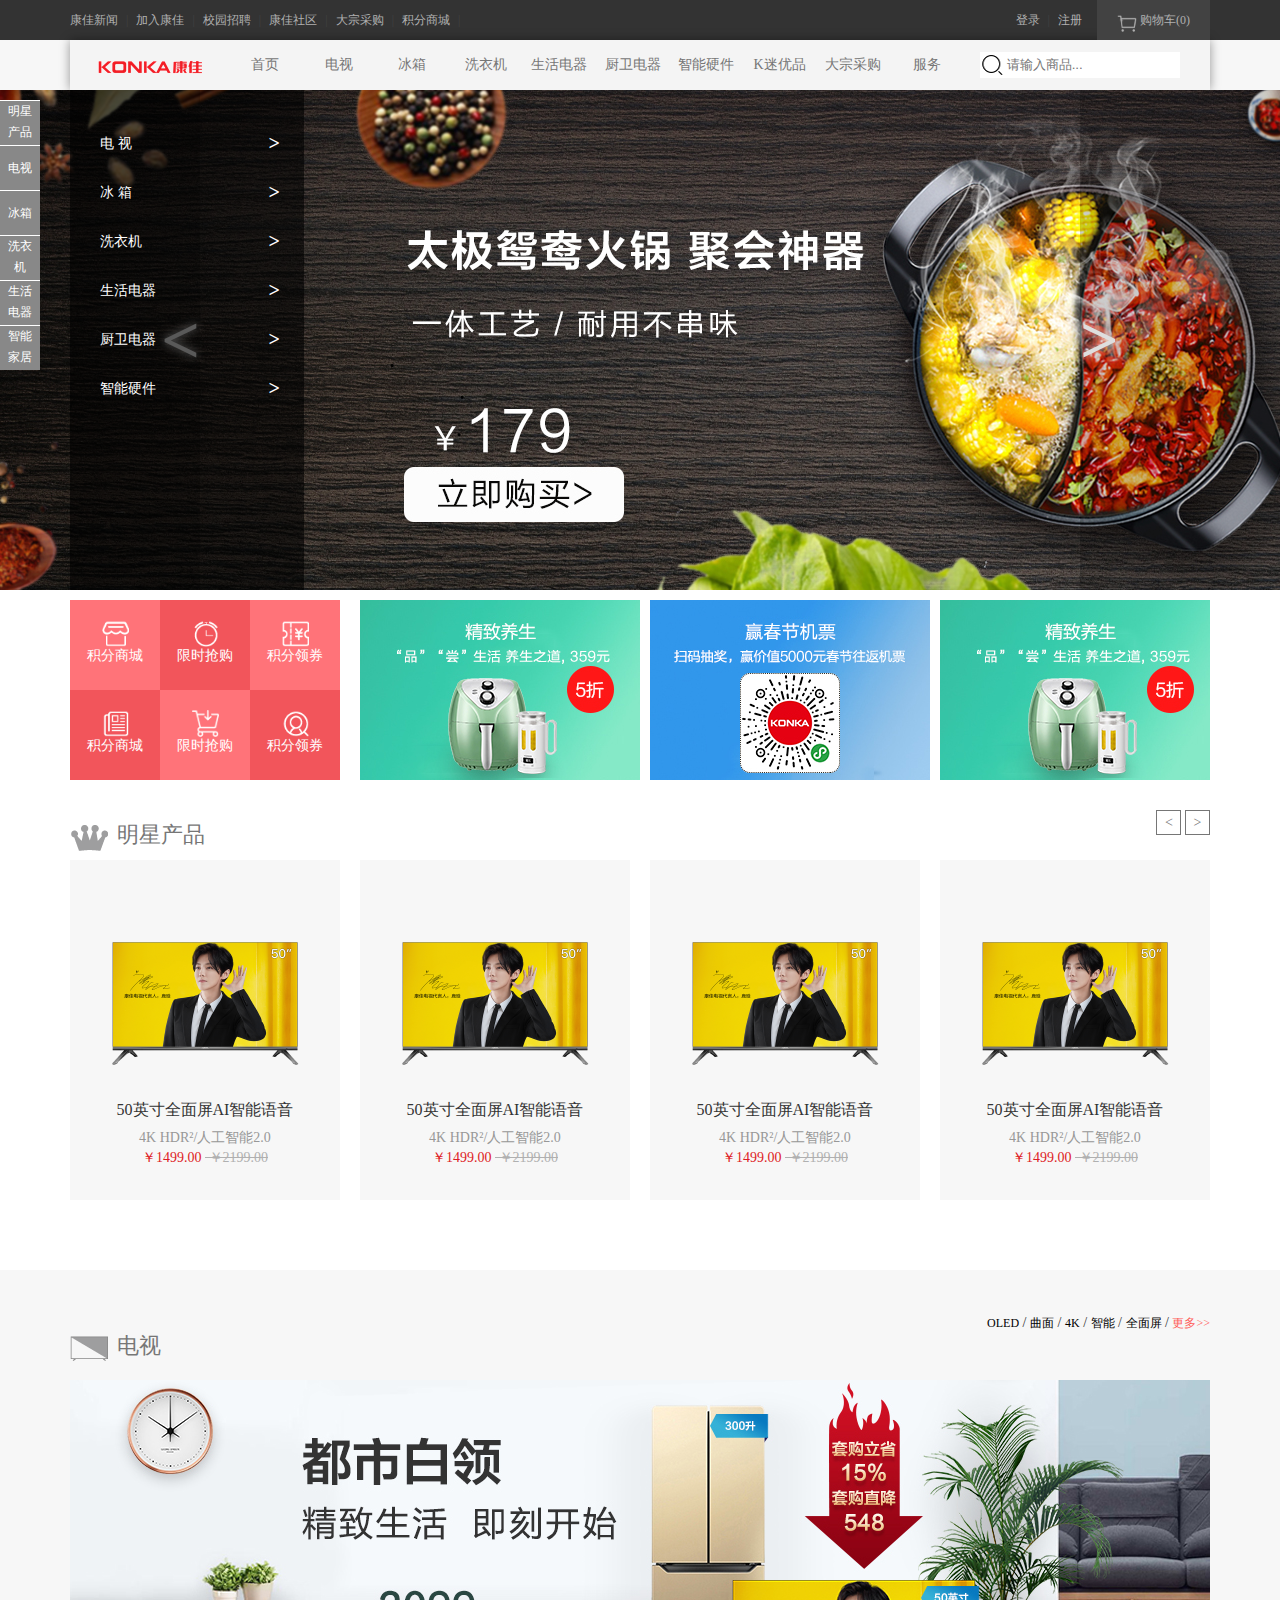
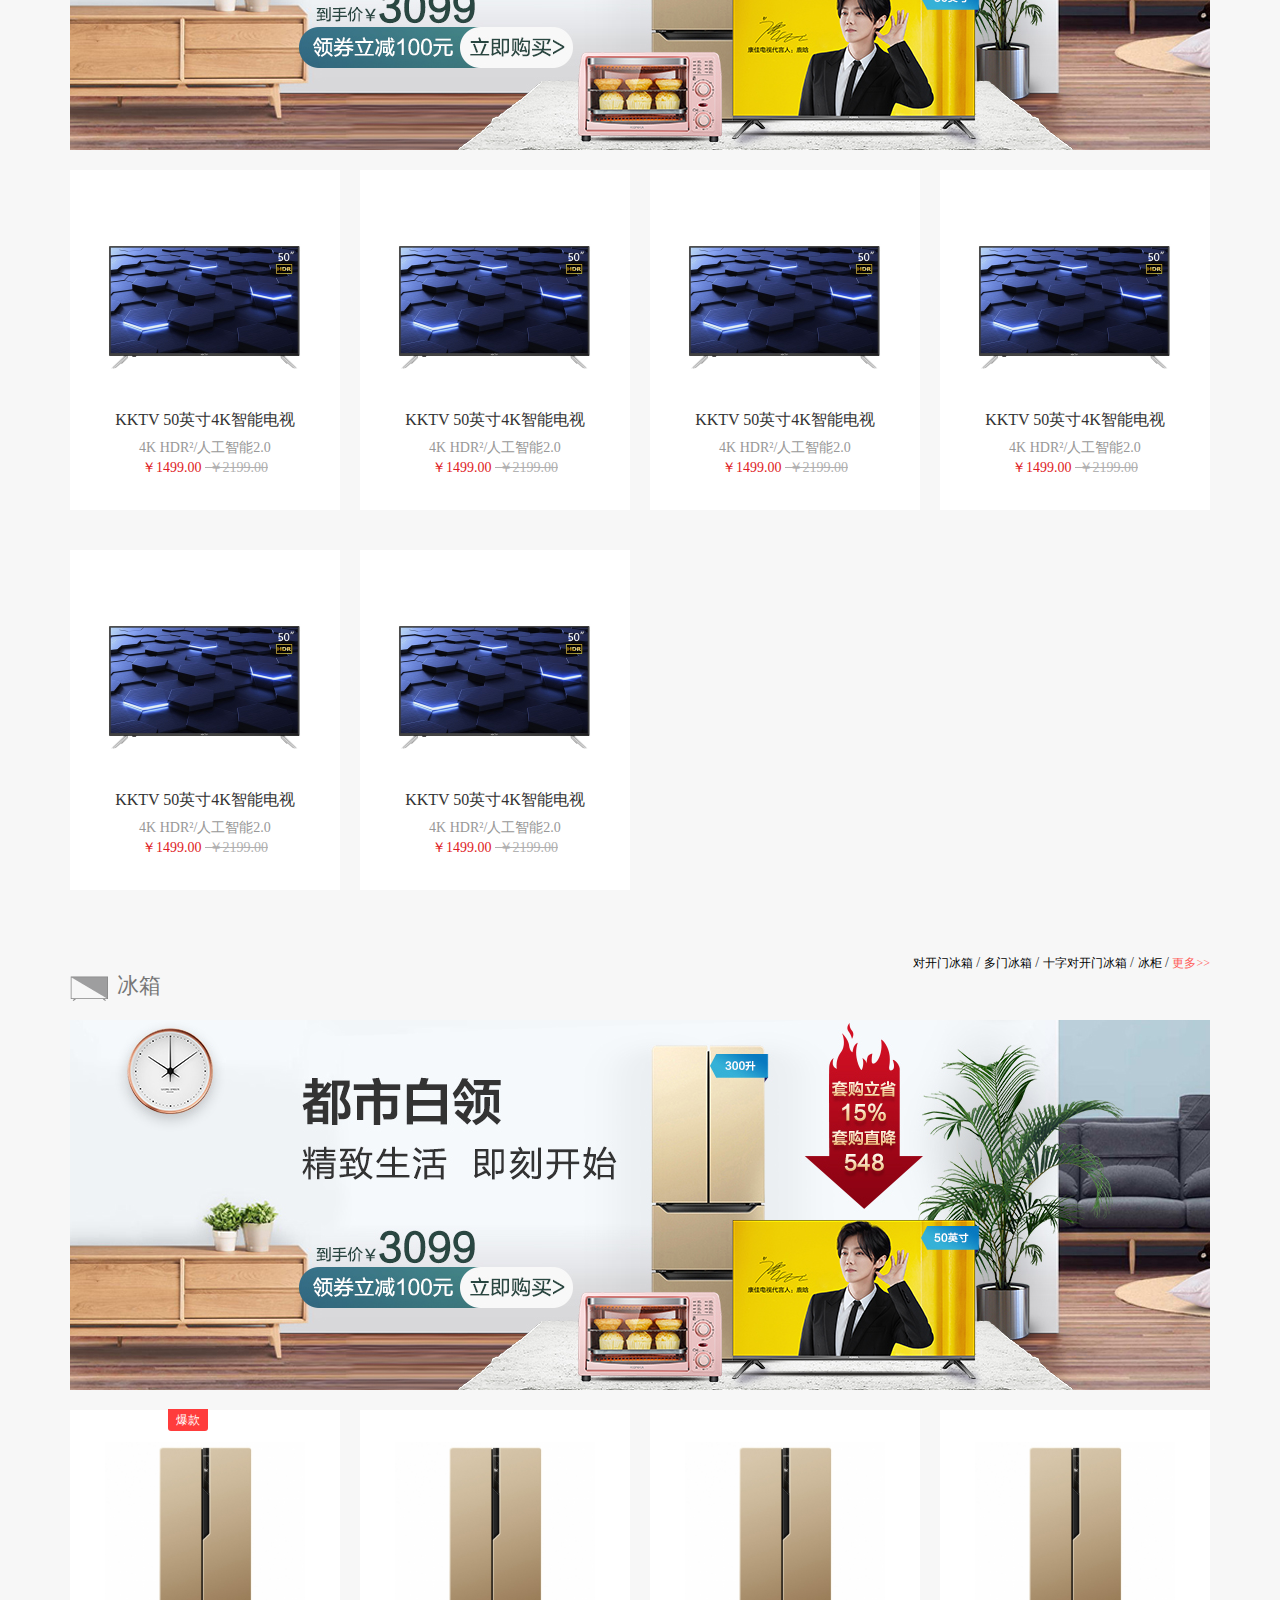
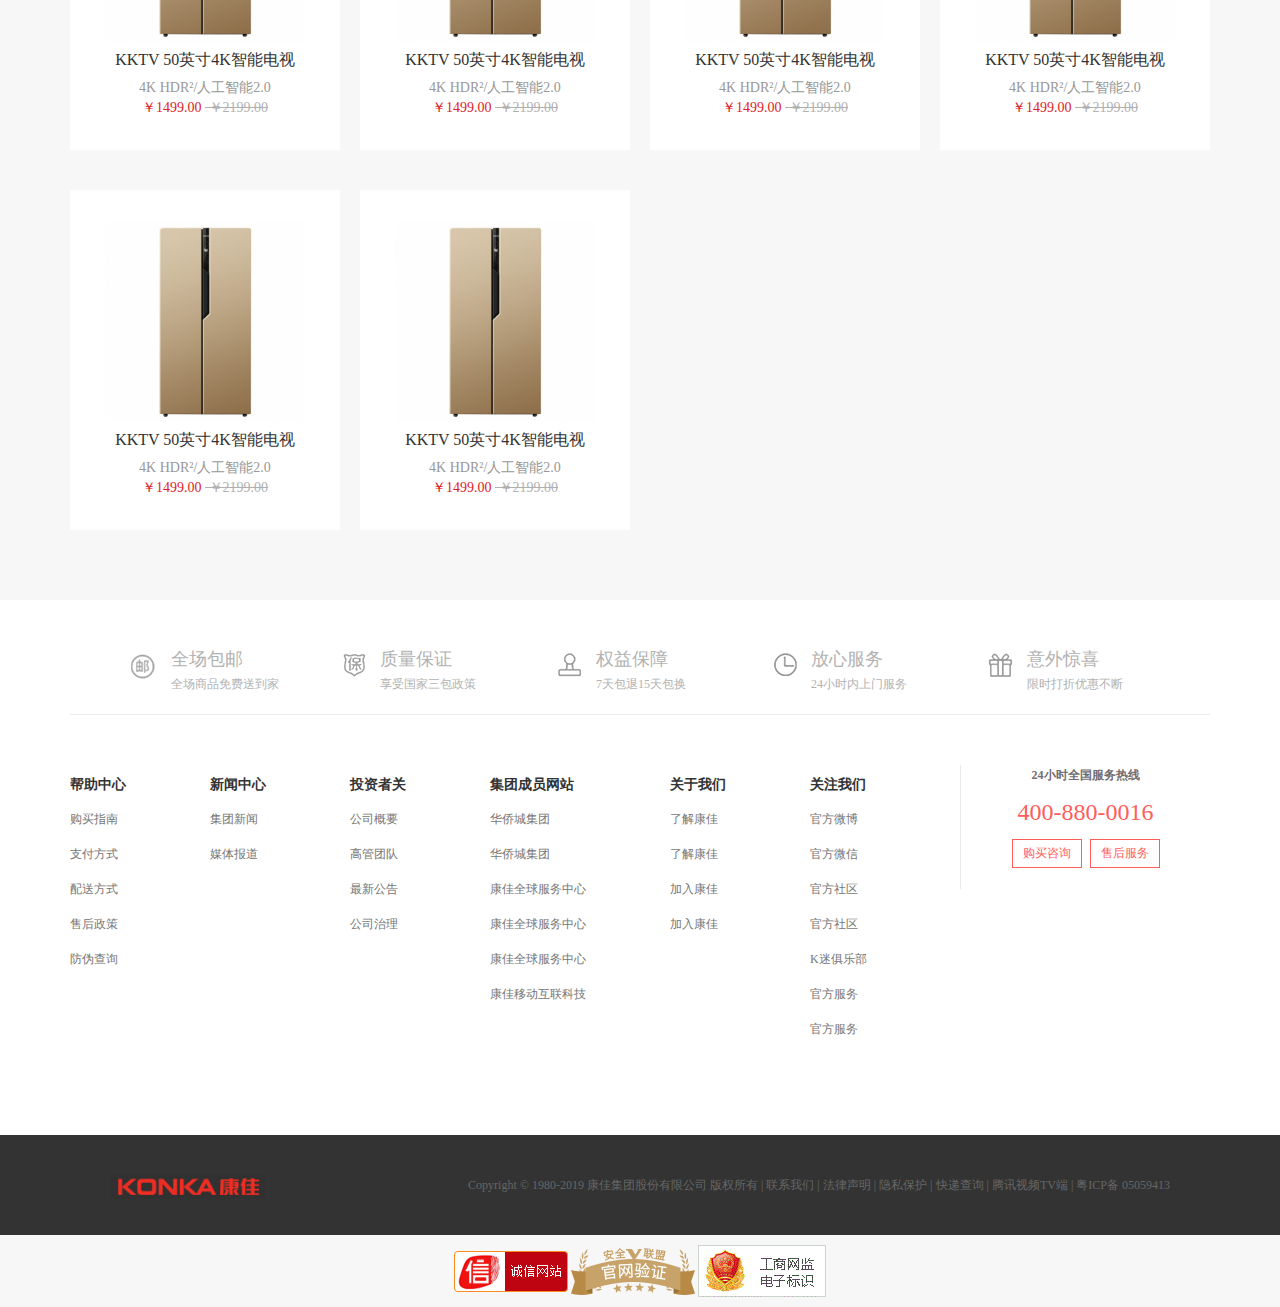
==== index.html @ 0f694bcf "menus.js,swiper样式" ====
<!DOCTYPE html>
<html lang="en">
<head>
    <meta charset="UTF-8">
    <meta name="viewport" content="width=device-width, initial-scale=1.0">
    <meta http-equiv="X-UA-Compatible" content="ie=edge">
    <title>康佳官网</title>
    <link rel="stylesheet" href="css/public.css">
    <link rel="stylesheet" href="css/style.css">
    <link rel="stylesheet" href="css/index.css">


</head>
<body>
<!-- 顶部 -->
<section id="top">
    <div class="margin">
        <div class="top-nav">
            <a href="">康佳新闻</a>
            <span>|</span>
            <a href="">加入康佳</a>
            <span>|</span>
            <a href="">校园招聘</a>
            <span>|</span>
            <a href="">康佳社区</a>
            <span>|</span>
            <a href="">大宗采购</a>
            <span>|</span>
            <a href="">积分商城</a>
            <span>|</span>
        </div>
        <div class="top-cart">
            <a href="">
                <img src="images/top-header-cart.png" alt="">
                购物车(<span class="cart-num">0</span>)
                <b></b>
            </a>                    
            </div>
        <div class="top-login">
            <a href="">登录</a>
            <span>|</span>
            <a href="">注册</a>
        </div>
    </div>
</section>
<!-- 页头 -->
<header>
    <div class="margin">
        <div class="header-logo">
            <a href="">
                <img src="images/logo.png" alt="">
            </a>
        </div>
        <div class="header-nav">
            <a href="">首页</a>   
            <a href="">电视</a>   
            <a href="">冰箱</a>   
            <a href="">洗衣机</a>   
            <a href="">生活电器</a>   
            <a href="">厨卫电器</a>   
            <a href="">智能硬件</a>   
            <a href="">K迷优品</a>   
            <a href="">大宗采购</a>   
            <a href="">服务</a> 
        </div>
        <div class="header-search">
            <input type="text" placeholder="请输入商品..." id="search">              
        </div>
    </div>       
</header>

<section id="banner">
    <!-- 轮播图 -->
    <div class="swiper">
        <div class="imgBox">
            <a href=""><img src="images/banner2.jpg" alt=""></a>
            <a href=""><img src="images/banner3.jpg" alt=""></a>
            <a href=""><img src="images/banner4.jpg" alt=""></a>
            <a href=""><img src="images/banner5.jpg" alt=""></a>
            <a href=""><img src="images/banner1.jpg" alt=""></a>
        </div>
        <div class="btns clear">
            <i class="left">&lt;</i>
            <i class="right">&gt;</i>
        </div>
    </div>

    <!-- 二级菜单 -->
    <div class="margin">
        <div class="menus">
            <ul class="ul1">
                <li class="li1">
                    <a href="" class="menus-a">电 视<i>&gt;</i></a>
                    <ul class="sub-menu">
                        <li>
                            <a href="">
                                <img src="images/sub-nemus-tv1.png">
                                <span>全面屏电视</span>
                            </a>
                        </li>
                        <li>
                            <a href="">
                                <img src="images/sub-nemus-tv1.png">
                                <span>全面屏电视</span>
                            </a>
                        </li>
                        <li>
                            <a href="">
                                <img src="images/sub-nemus-tv1.png">
                                <span>全面屏电视</span>
                            </a>
                        </li>
                        <li>
                            <a href="">
                                <img src="images/sub-nemus-tv1.png">
                                <span>全面屏电视</span>
                            </a>
                        </li>
                        <li>
                            <a href="">
                                <img src="images/sub-nemus-tv1.png">
                                <span>全面屏电视</span>
                            </a>
                        </li>
                    </ul>
                </li>
                <li class="li1">
                    <a href="" class="menus-a">冰 箱<i>&gt;</i></a>
                    <ul class="sub-menu">
                        <li>
                            <a href="">
                                <img src="images/sub-nemus-icebox1.png">
                                <span>冰箱</span>
                            </a>
                        </li>
                        <li>
                            <a href="">
                                <img src="images/sub-nemus-icebox1.png">
                                <span>直冷冰箱</span>
                            </a>
                        </li>
                        <li>
                            <a href="">
                                <img src="images/sub-nemus-icebox1.png">
                                <span>双开门冰箱</span>
                            </a>
                        </li>
                        <li>
                            <a href="">
                                <img src="images/sub-nemus-icebox1.png">
                                <span>直冷冰箱</span>
                            </a>
                        </li>
                        <li>
                            <a href="">
                                <img src="images/sub-nemus-icebox1.png">
                                <span>直冷冰箱</span>
                            </a>
                        </li>
                        <li>
                            <a href="">
                                <img src="images/sub-nemus-icebox1.png">
                                <span>双开门冰箱</span>
                            </a>
                        </li>
                        <li>
                            <a href="">
                                <img src="images/sub-nemus-icebox1.png">
                                <span>直冷冰箱</span>
                            </a>
                        </li>
                        <li>
                            <a href="">
                                <img src="images/sub-nemus-icebox1.png">
                                <span>双开门冰箱</span>
                            </a>
                        </li>
                        <li>
                            <a href="">
                                <img src="images/sub-nemus-icebox1.png">
                                <span>全面屏电视</span>
                            </a>
                        </li>
                    </ul>
                </li>
                <li class="li1">
                    <a href="" class="menus-a">洗衣机<i>&gt;</i></a>
                    <ul class="sub-menu">
                        <li>
                            <a href="">
                                <img src="images/sub-nemus-clear1.png">
                                <span>洗衣机</span>
                            </a>
                        </li>
                        <li>
                            <a href="">
                                <img src="images/sub-nemus-clear1.png">
                                <span>滚筒洗衣机</span>
                            </a>
                        </li>
                        <li>
                            <a href="">
                                <img src="images/sub-nemus-clear1.png">
                                <span>微型洗衣机</span>
                            </a>
                        </li>
                        <li>
                            <a href="">
                                <img src="images/sub-nemus-clear1.png">
                                <span>全面屏电视</span>
                            </a>
                        </li>
                        <li>
                            <a href="">
                                <img src="images/sub-nemus-clear1.png">
                                <span>全面屏电视</span>
                            </a>
                        </li>
                    </ul>
                </li>
                <li class="li1">
                    <a href="" class="menus-a">生活电器<i>&gt;</i></a>
                    <ul class="sub-menu">
                        <li>
                            <a href="">
                                <img src="images/sub-nemus-clear1.png">
                                <span>全面屏电视</span>
                            </a>
                        </li>
                        <li>
                            <a href="">
                                <img src="images/sub-nemus-icebox1.png">
                                <span>全面屏电视</span>
                            </a>
                        </li>
                        <li>
                            <a href="">
                                <img src="images/sub-nemus-tv1.png">
                                <span>全面屏电视</span>
                            </a>
                        </li>
                        <li>
                            <a href="">
                                <img src="images/sub-nemus-tv1.png">
                                <span>全面屏电视</span>
                            </a>
                        </li>
                        <li>
                            <a href="">
                                <img src="images/sub-nemus-tv1.png">
                                <span>全面屏电视</span>
                            </a>
                        </li>
                    </ul>
                </li>
                <li class="li1">
                    <a href="" class="menus-a">厨卫电器<i>&gt;</i></a>
                    <ul class="sub-menu">
                        <li>
                            <a href="">
                                <img src="images/sub-nemus-tv1.png">
                                <span>全面屏电视</span>
                            </a>
                        </li>
                        <li>
                            <a href="">
                                <img src="images/sub-nemus-tv1.png">
                                <span>全面屏电视</span>
                            </a>
                        </li>
                        <li>
                            <a href="">
                                <img src="images/sub-nemus-tv1.png">
                                <span>全面屏电视</span>
                            </a>
                        </li>
                        <li>
                            <a href="">
                                <img src="images/sub-nemus-tv1.png">
                                <span>全面屏电视</span>
                            </a>
                        </li>
                        <li>
                            <a href="">
                                <img src="images/sub-nemus-tv1.png">
                                <span>全面屏电视</span>
                            </a>
                        </li>
                    </ul>
                </li>
                <li class="li1">
                    <a href="" class="menus-a">智能硬件<i>&gt;</i></a>
                    <ul class="sub-menu">
                        <li>
                            <a href="">
                                <img src="images/sub-nemus-tv1.png">
                                <span>全面屏电视</span>
                            </a>
                        </li>
                        <li>
                            <a href="">
                                <img src="images/sub-nemus-tv1.png">
                                <span>全面屏电视</span>
                            </a>
                        </li>
                        <li>
                            <a href="">
                                <img src="images/sub-nemus-tv1.png">
                                <span>全面屏电视</span>
                            </a>
                        </li>
                        <li>
                            <a href="">
                                <img src="images/sub-nemus-tv1.png">
                                <span>全面屏电视</span>
                            </a>
                        </li>
                        <li>
                            <a href="">
                                <img src="images/sub-nemus-tv1.png">
                                <span>全面屏电视</span>
                            </a>
                        </li>
                    </ul>
                </li>                             
            </ul>
        </div>
    </div>
</section>

<!-- 活动和明星产品 -->
<section id="activity">
    <div class="margin">
        <ul class="huodong clear">
            <li class="box">
                <a href="" class="te"><img src="images/huodong1.png"><span>积分商城</span></a>
                <a href=""><img src="images/huodong2.png"><span>限时抢购</span></a>
                <a href="" class="te"><img src="images/huodong3.png"><span>积分领券</span></a>
                <a href=""><img src="images/huodong4.png"><span>积分商城</span></a>
                <a href="" class="te"><img src="images/huodong5.png"><span>限时抢购</span></a>
                <a href=""><img src="images/huodong6.png"><span>积分领券</span></a>
            </li>
            <li><a href="" target="_blank"><img src="images/jingzhiyangshegn.jpg"></a></li>
            <li><a href="" target="_blank"><img src="images/chunjiejipiao.jpg"></a></li>
            <li><a href="" target="_blank"><img src="images/jingzhiyangshegn.jpg"></a></li>
        </ul>
        <div class="star-product floor">
            <h3>
                <img src="images/icon-star1.png">
                <a href="">明星产品</a> 
                <span><b href="">&lt;</b> <b href="">&gt;</b></span>
            </h3>
            <ul class="clear">
                <li>
                    <a href="">
                        <img src="images/star-1.png" alt="">
                        <h4>50英寸全面屏AI智能语音</h4>
                        <h5>4K HDR²/人工智能2.0</h5>
                        <p>￥1499.00&nbsp;<span>&nbsp;￥2199.00</span></p>
                    </a>
                </li>
                <li>
                    <a href="">
                        <img src="images/star-1.png" alt="">
                        <h4>50英寸全面屏AI智能语音</h4>
                        <h5>4K HDR²/人工智能2.0</h5>
                        <p>￥1499.00&nbsp;<span>&nbsp;￥2199.00</span></p>
                    </a>
                </li>
                <li>
                    <a href="">
                        <img src="images/star-1.png" alt="">
                        <h4>50英寸全面屏AI智能语音</h4>
                        <h5>4K HDR²/人工智能2.0</h5>
                        <p>￥1499.00&nbsp;<span>&nbsp;￥2199.00</span></p>
                    </a>
                </li>
                <li>
                    <a href="">
                        <img src="images/star-1.png" alt="">
                        <h4>50英寸全面屏AI智能语音</h4>
                        <h5>4K HDR²/人工智能2.0</h5>
                        <p>￥1499.00&nbsp;<span>&nbsp;￥2199.00</span></p>
                    </a>
                </li>
            </ul>
        </div>
    </div>
</section>

<!-- 产品展示页 -->
<main>
    <div class="margin">
            <!-- 商品-电视 -->
        <div class="product-tv floor">
            <h3>
                <img src="images/icon-tv2.png">
                <a href="" target="_blank">电视</a> 
                <span>
                    <a href="" target="_blank">OLED</a>
                    <i>/</i>
                    <a href="" target="_blank">曲面</a>
                    <i>/</i>
                    <a href="" target="_blank">4K</a>
                    <i>/</i>
                    <a href="" target="_blank">智能</a>
                    <i>/</i>
                    <a href="" target="_blank">全面屏</a>
                    <i>/</i>
                    <a class="last" href="" target="_blank">更多&gt;&gt;</a>
                </span>
            </h3>
            <a href="" target="_blank">
                <img src="images/smallBanner1.jpg">
            </a>
            <ul class="clear">
                <li>
                    <a href="">
                        <img src="images/tv-picture1.jpg" title="KKTV 50英寸4K智能电视">
                        <h4>KKTV 50英寸4K智能电视</h4>
                        <h5>4K HDR²/人工智能2.0</h5>
                        <p>￥1499.00&nbsp;<span>&nbsp;￥2199.00</span></p>
                    </a>
                </li>
                <li>
                    <a href="">
                        <img src="images/tv-picture1.jpg" title="KKTV 50英寸4K智能电视">
                        <h4>KKTV 50英寸4K智能电视</h4>
                        <h5>4K HDR²/人工智能2.0</h5>
                        <p>￥1499.00&nbsp;<span>&nbsp;￥2199.00</span></p>
                    </a>
                </li>
                <li>
                    <a href="">
                        <img src="images/tv-picture1.jpg" title="KKTV 50英寸4K智能电视">
                        <h4>KKTV 50英寸4K智能电视</h4>
                        <h5>4K HDR²/人工智能2.0</h5>
                        <p>￥1499.00&nbsp;<span>&nbsp;￥2199.00</span></p>
                    </a>
                </li>
                <li>
                    <a href="">
                        <img src="images/tv-picture1.jpg" title="KKTV 50英寸4K智能电视">
                        <h4>KKTV 50英寸4K智能电视</h4>
                        <h5>4K HDR²/人工智能2.0</h5>
                        <p>￥1499.00&nbsp;<span>&nbsp;￥2199.00</span></p>
                    </a>
                </li>
                <li>
                    <a href="">
                        <img src="images/tv-picture1.jpg" title="KKTV 50英寸4K智能电视">
                        <h4>KKTV 50英寸4K智能电视</h4>
                        <h5>4K HDR²/人工智能2.0</h5>
                        <p>￥1499.00&nbsp;<span>&nbsp;￥2199.00</span></p>
                    </a>
                </li>
                <li>
                    <a href="">
                        <img src="images/tv-picture1.jpg" title="KKTV 50英寸4K智能电视">
                        <h4>KKTV 50英寸4K智能电视</h4>
                        <h5>4K HDR²/人工智能2.0</h5>
                        <p>￥1499.00&nbsp;<span>&nbsp;￥2199.00</span></p>
                    </a>
                </li>
            </ul>
        </div>

        <div class="product-icebox floor">
            <h3>
                <img src="images/icon-tv2.png">
                <a href="" target="_blank">冰箱</a> 
                <span>
                    <a href="" target="_blank">对开门冰箱</a>
                    <i>/</i>
                    <a href="" target="_blank">多门冰箱</a>
                    <i>/</i>
                    <a href="" target="_blank">十字对开门冰箱</a>
                    <i>/</i>
                    <a href="" target="_blank">冰柜</a>
                    <i>/</i>
                    <a class="last" href="" target="_blank">更多&gt;&gt;</a>
                </span>
            </h3>
            <a href="" target="_blank">
                <img src="images/smallBanner1.jpg">
            </a>
            <ul class="clear">
                <li>
                    <b class="red">爆款</b>
                    <a href="">
                        <img src="images/bingxiang-picture1.jpg" title="KKTV 50英寸4K智能电视">
                        <h4>KKTV 50英寸4K智能电视</h4>
                        <h5>4K HDR²/人工智能2.0</h5>
                        <p>￥1499.00&nbsp;<span>&nbsp;￥2199.00</span></p>
                    </a>
                </li>
                <li>
                    <a href="">
                        <img src="images/bingxiang-picture1.jpg" title="KKTV 50英寸4K智能电视">
                        <h4>KKTV 50英寸4K智能电视</h4>
                        <h5>4K HDR²/人工智能2.0</h5>
                        <p>￥1499.00&nbsp;<span>&nbsp;￥2199.00</span></p>
                    </a>
                </li>
                <li>
                    <a href="">
                        <img src="images/bingxiang-picture1.jpg" title="KKTV 50英寸4K智能电视">
                        <h4>KKTV 50英寸4K智能电视</h4>
                        <h5>4K HDR²/人工智能2.0</h5>
                        <p>￥1499.00&nbsp;<span>&nbsp;￥2199.00</span></p>
                    </a>
                </li>
                <li>
                    <a href="">
                        <img src="images/bingxiang-picture1.jpg" title="KKTV 50英寸4K智能电视">
                        <h4>KKTV 50英寸4K智能电视</h4>
                        <h5>4K HDR²/人工智能2.0</h5>
                        <p>￥1499.00&nbsp;<span>&nbsp;￥2199.00</span></p>
                    </a>
                </li>
                <li>
                    <a href="">
                        <img src="images/bingxiang-picture1.jpg" title="KKTV 50英寸4K智能电视">
                        <h4>KKTV 50英寸4K智能电视</h4>
                        <h5>4K HDR²/人工智能2.0</h5>
                        <p>￥1499.00&nbsp;<span>&nbsp;￥2199.00</span></p>
                    </a>
                </li>
                <li>
                    <a href="">
                        <img src="images/bingxiang-picture1.jpg" title="KKTV 50英寸4K智能电视">
                        <h4>KKTV 50英寸4K智能电视</h4>
                        <h5>4K HDR²/人工智能2.0</h5>
                        <p>￥1499.00&nbsp;<span>&nbsp;￥2199.00</span></p>
                    </a>
                </li>
            </ul>
        </div>
    </div>

</main>


<!-- 页面接近底部的指南部分 -->
<section id="guild">
    <div class="margin">
        <div class="guild-t">
            <ul class="clear">
                <li>
                    <img src="images/guild-1.png">
                    <div class="cont">
                        <h4>全场包邮</h4>
                        <p>全场商品免费送到家</p>
                    </div>
                </li>
                <li>
                    <img src="images/guild-2.png">
                    <div class="cont">
                        <h4>质量保证</h4>
                        <p>享受国家三包政策</p>
                    </div>
                </li>
                <li>
                    <img src="images/guild-3.png">
                    <div class="cont">
                        <h4>权益保障</h4>
                        <p>7天包退15天包换</p>
                    </div>
                </li>
                <li>
                    <img src="images/guild-4.png">
                    <div class="cont">
                        <h4>放心服务</h4>
                        <p>24小时内上门服务</p>
                    </div>
                </li>
                <li>
                    <img src="images/guild-5.png">
                    <div class="cont">
                        <h4>意外惊喜</h4>
                        <p>限时打折优惠不断</p>
                    </div>
                </li>
            </ul>
        </div>
        <div class="guild-b clear">
            <div class="guild-b-help l">
                <dl>
                    <dt>帮助中心</dt>
                    <dd><a href="" target="_blank">购买指南</a></dd>
                    <dd><a href="" target="_blank">支付方式</a></dd>
                    <dd><a href="" target="_blank">配送方式</a></dd>
                    <dd><a href="" target="_blank">售后政策</a></dd>
                    <dd><a href="" target="_blank">防伪查询</a></dd>
                </dl>
                <dl>
                    <dt>新闻中心</dt>
                    <dd><a href="" target="_blank">集团新闻</a></dd>
                    <dd><a href="" target="_blank">媒体报道</a></dd>
                </dl>
                <dl>
                    <dt>投资者关</dt>
                    <dd><a href="" target="_blank">公司概要</a></dd>
                    <dd><a href="" target="_blank">高管团队</a></dd>
                    <dd><a href="" target="_blank">最新公告</a></dd>
                    <dd><a href="" target="_blank">公司治理</a></dd>
                </dl>
                <dl>
                    <dt>集团成员网站</dt>
                    <dd><a href="" target="_blank">华侨城集团</a></dd>
                    <dd><a href="" target="_blank">华侨城集团</a></dd>
                    <dd><a href="" target="_blank">康佳全球服务中心</a></dd>
                    <dd><a href="" target="_blank">康佳全球服务中心</a></dd>
                    <dd><a href="" target="_blank">康佳全球服务中心</a></dd>
                    <dd><a href="" target="_blank">康佳移动互联科技</a></dd>
                </dl>
                <dl>
                    <dt>关于我们</dt>
                    <dd><a href="" target="_blank">了解康佳</a></dd>
                    <dd><a href="" target="_blank">了解康佳</a></dd>
                    <dd><a href="" target="_blank">加入康佳</a></dd>
                    <dd><a href="" target="_blank">加入康佳</a></dd>
                </dl>
                <dl>
                    <dt>关注我们</dt>
                    <dd><a href="" target="_blank">官方微博</a></dd>
                    <dd><a href="" target="_blank">官方微信</a></dd>
                    <dd><a href="" target="_blank">官方社区</a></dd>
                    <dd><a href="" target="_blank">官方社区</a></dd>
                    <dd><a href="" target="_blank">K迷俱乐部</a></dd>
                    <dd><a href="" target="_blank">官方服务</a></dd>
                    <dd><a href="" target="_blank">官方服务</a></dd>
                </dl>
            </div>
            <div class="guild-b-tel r">
                <h4>24小时全国服务热线</h4>
                <p>400-880-0016</p>
                <div class="guild-b-server">
                    <a href="" target="_blank" class="zixun">购买咨询</a>
                    <a href="" target="_blank" class="fuwu">售后服务</a>
                </div>
            </div>   

        </div>   
    </div> 
</section>

<!-- 页脚 -->
<footer>
    <div class="margin">
        <div class="footer-logo l">
            <img src="images/konka.png" alt="">
        </div>
        <div class="footer-cont r">
            Copyright © 1980-2019 康佳集团股份有限公司 版权所有 
                <span>|</span>
                <a href="">联系我们</a>
                <span>|</span>
                <a href="">法律声明</a>
                <span>|</span>
                <a href="">隐私保护</a>
                <span>|</span>
                <a href="">快递查询</a>
                <span>|</span>
                <a href="">腾讯视频TV端</a>
                <span>|</span>
                <a href="">粤ICP备 05059413</a>
        </div>
    </div>
</footer>

<!-- 底部 -->
<section id="bottom">
    <img src="images/bottom-cert3.png">
    <img src="images/bottom-cert2.png">
    <img src="images/bottom-cert.gif">
</section>

<section id="sidebar">
    <ul>
        <li><span>明星产品</span> </li>
        <li class="te"><span>电视</span> </li>
        <li class="te"><span>冰箱</span> </li>
        <li><span>洗衣机</span> </li>
        <li><span>生活电器</span> </li>
        <li><span>智能家居</span> </li>
    </ul>
</section>



</body>
<script src="libs/jquery.js"></script>
<script src="js/floors.js"></script>
<script src="js/menus.js"></script>
<script src="js/swiper.js"></script>
</html>
---- css/public.css ----
@charset "utf-8";
/* CSS Document */


body,ol,ul,h1,h2,h3,h4,h5,h6,p,dl,dd,fieldset,legend,input,textarea,select,figure{margin:0;padding:0;} 
body{font:12px  "微软雅黑"; word-wrap:break-word;}
a,u,s,del{color:#333;text-decoration:none}
fieldset ,a img,.bor0 {border:0;}
i,em,b{font-style:normal;font-weight:100;} 
li{list-style:none;}
img{vertical-align:middle;} 
table{border-collapse:collapse;}/* 合并相邻边框 */
.ind2{text-indent:2em;}
h1,h2,h3,h4,h5,h6{font-weight: 100;}


/* 溢出隐藏显示省略号 */
.over{white-space:nowrap;overflow:hidden;text-overflow:ellipsis;}


/* 水平垂直居中 */
.valign{text-align:center;}/* 先水平居中 */
.valign img{vertical-align:middle;}
/*.valign i{vertical-align:middle;height:100%;display:inline-block;} 添加一个i标签做参照，设置垂直居中。行内块元素不会自动换行，并且可以设置宽高。*/
.valign:after{content:"";vertical-align:middle;height:100%;display:inline-block;}/* 将后面的i标签用伪类元素:after代替 */


/* 清除浮动 */
.clear:after{content:"";clear:both;display:block;}/*是在最后一个元素后面增加一个块状元素，属性设置为clear:both，用伪元素:after{content:""}代替最后一个元素，并display:block转换成块状元素*/

/* 解决margin-top向父元素传递 */
.clear:before{content:"";display:table;}

/* 左右浮动 */
.l{float: left;}
.r{float: right;}
---- css/style.css ----
body {
  font-family: Microsoft Yahei;
  font-size: 12px;
}

.margin {
  width: 1140px;
  margin: 0 auto;
}

#top {
  height: 40px;
  background: #333;
}

#top .margin {
  overflow: hidden;
}

#top .margin .top-nav {
  float: left;
}

#top .margin .top-nav a {
  color: #b0b0b0;
  line-height: 40px;
}

#top .margin .top-nav span {
  color: #424242;
  margin: 5px;
}

#top .margin .top-login {
  float: right;
}

#top .margin .top-login a {
  color: #b0b0b0;
  line-height: 40px;
}

#top .margin .top-login span {
  color: #424242;
  margin: 5px;
}

#top .margin .top-cart {
  float: right;
  width: 113px;
  height: 40px;
  background: #424242;
  margin-left: 15px;
  display: flex;
  justify-content: center;
}

#top .margin .top-cart a {
  color: #b0b0b0;
  line-height: 40px;
  cursor: pointer;
  display: inline-block;
  position: relative;
}

#top .margin .top-cart a img {
  width: 20px;
  height: 20px;
  vertical-align: text-top;
}

#top .margin .top-cart a b {
  display: none;
  width: 18px;
  height: 18px;
  border-radius: 50%;
  position: absolute;
  top: 3px;
  right: -10px;
  background: #f00;
  text-align: center;
}

header .margin {
  height: 50px;
  box-shadow: 0 0 10px rgba(0, 0, 0, 0.4);
}

header .margin .header-logo {
  float: left;
  height: 50px;
  margin: 0 24px;
  line-height: 50px;
}

header .margin .header-logo a {
  display: block;
}

header .margin .header-nav {
  float: left;
  font-size: 14px;
  line-height: 50px;
  text-align: center;
}

header .margin .header-nav a {
  display: inline-block;
  width: 70px;
  height: 50px;
  color: #767676;
}

header .margin .header-nav a:hover {
  color: #f71d26;
}

header .margin .header-search {
  float: right;
  height: 50px;
  line-height: 50px;
}

header .margin .header-search #search {
  width: 200px;
  height: 26px;
  text-indent: 2em;
  margin-right: 30px;
  border: 0;
  outline: none;
  background: #fff url(../images/header-search.png) no-repeat 2px;
}

#guild {
  background: #fff;
}

#guild .margin .guild-t {
  height: 114px;
  border-bottom: 1px solid #eaeaea;
  color: #b2b2b2;
  overflow: hidden;
}

#guild .margin .guild-t ul {
  margin: 45px 0 0 58px;
  overflow: hidden;
}

#guild .margin .guild-t ul li {
  float: left;
  width: 215px;
}

#guild .margin .guild-t ul li img {
  display: block;
  float: left;
  margin: 8px 14px 0 0;
}

#guild .margin .guild-t ul li .cont {
  float: left;
}

#guild .margin .guild-t ul li .cont h4 {
  font: 18px/28px "";
}

#guild .margin .guild-t ul li .cont p {
  line-height: 22px;
}

#guild .margin .guild-b {
  height: 420px;
}

#guild .margin .guild-b .guild-b-help {
  overflow: hidden;
}

#guild .margin .guild-b .guild-b-help dl {
  float: left;
  line-height: 35px;
  margin: 52px 84px 0 0;
}

#guild .margin .guild-b .guild-b-help dl dt {
  font-weight: 700;
  font-size: 14px;
  color: #333;
}

#guild .margin .guild-b .guild-b-help dl dd {
  height: 35px;
}

#guild .margin .guild-b .guild-b-help dl dd a {
  color: #767676;
}

#guild .margin .guild-b .guild-b-help dl dd a:hover {
  color: #f71d26;
}

#guild .margin .guild-b .guild-b-tel {
  width: 249px;
  height: 124px;
  border-left: 1px solid #eaeaea;
  margin-top: 50px;
  text-align: center;
}

#guild .margin .guild-b .guild-b-tel h4 {
  font: 700 12px/20px "";
  color: #6f6c71;
}

#guild .margin .guild-b .guild-b-tel p {
  font: 24px/54px "";
  color: #ff5d59;
}

#guild .margin .guild-b .guild-b-tel .guild-b-server a {
  display: inline-block;
  border: 1px solid #ff5d59;
  color: #ff5d59;
  padding: 5px 10px;
}

#guild .margin .guild-b .guild-b-tel .guild-b-server .zixun {
  margin-right: 5px;
}

footer {
  height: 100px;
  background: #333;
  text-align: center;
  line-height: 100px;
  color: #666;
}

footer .margin {
  box-sizing: border-box;
  padding: 0 40px;
}

footer .margin .footer-logo {
  width: 155px;
  height: 100px;
}

footer .margin .footer-cont a {
  color: #666;
}

footer .margin .footer-cont a:hover {
  color: #fff;
}

#bottom {
  text-align: center;
  padding: 10px 0;
}
---- css/index.css ----
@charset "UTF-8";
body {
  background: #f7f7f7;
}

header .margin {
  background: #f4f4f4;
}

header .margin .header-nav a:hover {
  background: #fff;
}

#banner {
  overflow: hidden;
  height: 500px;
  position: relative;
}

#banner .swiper {
  height: 500px;
}

#banner .swiper .imgBox {
  position: relative;
}

#banner .swiper .imgBox a {
  position: absolute;
  top: 0;
  left: -250px;
}

#banner .swiper .btns i {
  position: absolute;
  top: 0;
  bottom: 0;
  margin: auto;
  display: block;
  width: 200px;
  background: rgba(0, 0, 0, 0.2);
  font-size: 68px;
  color: #dedede;
  line-height: 500px;
  font-weight: 700;
  font-family: "黑体";
  text-shadow: 0 0 10px #fff;
}

#banner .swiper .btns .left {
  left: 0;
  text-align: right;
}

#banner .swiper .btns .right {
  right: 0;
}

#banner .menus {
  height: 100%;
  background: rgba(0, 0, 0, 0.6);
  position: absolute;
  top: 0;
  padding-top: 29px;
  z-index: 0;
}

#banner .menus .ul1 .li1 {
  display: flex;
}

#banner .menus .ul1 .li1 .menus-a {
  width: 180px;
  padding: 0 24px 0 30px;
  font-size: 14px;
  color: #fff;
  line-height: 49px;
  overflow: hidden;
}

#banner .menus .ul1 .li1 .menus-a i {
  font-size: 20px;
  float: right;
  font-family: "宋体";
  font-weight: 700;
}

#banner .menus .ul1 .li1 .menus-a:hover {
  background: #f71d26;
}

#banner .menus .ul1 .li1 .sub-menu {
  display: none;
  flex-direction: column;
  flex-wrap: wrap;
  height: 499px;
  position: absolute;
  top: 0;
  left: 234px;
  background: #fff;
  border-bottom: 1px solid #dedede;
}

#banner .menus .ul1 .li1 .sub-menu li {
  width: 225px;
}

#banner .menus .ul1 .li1 .sub-menu li a {
  display: block;
  padding: 18px 20px;
}

#banner .menus .ul1 .li1 .sub-menu li a img {
  width: 40px;
  height: 40px;
}

#banner .menus .ul1 .li1 .sub-menu li a span {
  font-size: 14px;
  color: #333;
  line-height: 40px;
  font-weight: 100;
}

#banner .menus .ul1 .li1 .sub-menu li a span:hover {
  color: #f71d26;
}

#activity {
  background: #fff;
  padding-bottom: 50px;
}

#activity .margin {
  overflow: hidden;
}

#activity .margin .huodong {
  width: 1170px;
  margin: 10px 0 30px;
}

#activity .margin .huodong li {
  float: left;
  width: 270px;
  height: 180px;
  margin-right: 20px;
}

#activity .margin .huodong .box a {
  display: block;
  float: left;
  width: 90px;
  height: 90px;
  text-align: center;
  background: #f2555b;
  color: #fff;
  box-sizing: border-box;
  padding-top: 20px;
}

#activity .margin .huodong .box a img {
  width: 27px;
  height: 27px;
}

#activity .margin .huodong .box a span {
  display: block;
  font-size: 14px;
}

#activity .margin .huodong .box a:hover {
  background: red;
}

#activity .margin .huodong .box .te {
  background: #ff7379;
}

#activity .margin .star-product h3 img {
  width: 38px;
  height: 30px;
  vertical-align: middle;
  margin-right: 5px;
}

#activity .margin .star-product h3 a {
  font-size: 22px;
  color: #767676;
  line-height: 50px;
}

#activity .margin .star-product h3 a:hover {
  color: #000;
}

#activity .margin .star-product h3 span {
  float: right;
  text-align: center;
}

#activity .margin .star-product h3 span b {
  width: 23px;
  height: 23px;
  display: inline-block;
  font-size: 14px;
  color: #767676;
  line-height: 23px;
  font-family: "宋体";
  border: 1px solid #767676;
}

#activity .margin .star-product ul {
  width: 1170px;
}

#activity .margin .star-product ul li {
  float: left;
  width: 270px;
  height: 340px;
  background: #f7f7f7;
  box-sizing: border-box;
  margin: 0 20px 20px 0;
  padding: 32px 10px 10px 10px;
  text-align: center;
}

#activity .margin .star-product ul li a {
  display: inline-block;
  font-size: 14px;
}

#activity .margin .star-product ul li a img {
  width: 200px;
  height: 200px;
}

#activity .margin .star-product ul li a h4 {
  font: 16px/35px "";
  width: 230px;
  white-space: nowrap;
  overflow: hidden;
  text-overflow: ellipsis;
  margin: 0 auto;
}

#activity .margin .star-product ul li a h5 {
  font: 14px/22px "";
  width: 230px;
  height: 22px;
  color: #989898;
  overflow: hidden;
  margin: 0 auto;
}

#activity .margin .star-product ul li a p {
  color: #de1c24;
}

#activity .margin .star-product ul li a p span {
  color: #b0b0b0;
  text-decoration: line-through;
}

main {
  padding-bottom: 50px;
}

main .product-tv {
  padding-top: 42px;
}

main .product-tv h3 img {
  width: 38px;
  height: 30px;
  vertical-align: middle;
  margin-right: 5px;
}

main .product-tv h3 a {
  font-size: 22px;
  color: #767676;
  line-height: 68px;
}

main .product-tv h3 a:hover {
  color: #000;
}

main .product-tv h3 span {
  float: right;
  text-align: center;
}

main .product-tv h3 span a {
  font-size: 12px;
  color: #000;
  line-height: 23px;
}

main .product-tv h3 span a:hover {
  color: #ff5b57;
}

main .product-tv h3 span .last {
  color: #ff5b57;
}

main .product-tv h3 span i {
  color: #333;
}

main .product-tv ul {
  width: 1170px;
}

main .product-tv ul li {
  float: left;
  width: 270px;
  height: 340px;
  background: #fff;
  box-sizing: border-box;
  margin: 0 20px 20px 0;
  padding: 32px 10px 10px 10px;
  text-align: center;
  margin-top: 20px;
  position: relative;
}

main .product-tv ul li a {
  display: inline-block;
  font-size: 14px;
}

main .product-tv ul li a img {
  width: 200px;
  height: 200px;
}

main .product-tv ul li a h4 {
  font: 16px/35px "";
  width: 230px;
  white-space: nowrap;
  overflow: hidden;
  text-overflow: ellipsis;
  margin: 0 auto;
}

main .product-tv ul li a h5 {
  font: 14px/22px "";
  width: 230px;
  height: 22px;
  color: #989898;
  overflow: hidden;
  margin: 0 auto;
}

main .product-tv ul li a p {
  color: #de1c24;
}

main .product-tv ul li a p span {
  color: #b0b0b0;
  text-decoration: line-through;
}

main .product-tv ul .red {
  position: absolute;
  top: -1px;
  left: 98px;
  height: 22px;
  background: #ff3c3c;
  border-radius: 0 0 3px 3px;
  padding: 0 8px;
  line-height: 22px;
  color: #fff;
}

main .product-icebox {
  padding-top: 42px;
}

main .product-icebox h3 img {
  width: 38px;
  height: 30px;
  vertical-align: middle;
  margin-right: 5px;
}

main .product-icebox h3 a {
  font-size: 22px;
  color: #767676;
  line-height: 68px;
}

main .product-icebox h3 a:hover {
  color: #000;
}

main .product-icebox h3 span {
  float: right;
  text-align: center;
}

main .product-icebox h3 span a {
  font-size: 12px;
  color: #000;
  line-height: 23px;
}

main .product-icebox h3 span a:hover {
  color: #ff5b57;
}

main .product-icebox h3 span .last {
  color: #ff5b57;
}

main .product-icebox h3 span i {
  color: #333;
}

main .product-icebox ul {
  width: 1170px;
}

main .product-icebox ul li {
  float: left;
  width: 270px;
  height: 340px;
  background: #fff;
  box-sizing: border-box;
  margin: 0 20px 20px 0;
  padding: 32px 10px 10px 10px;
  text-align: center;
  margin-top: 20px;
  position: relative;
}

main .product-icebox ul li a {
  display: inline-block;
  font-size: 14px;
}

main .product-icebox ul li a img {
  width: 200px;
  height: 200px;
}

main .product-icebox ul li a h4 {
  font: 16px/35px "";
  width: 230px;
  white-space: nowrap;
  overflow: hidden;
  text-overflow: ellipsis;
  margin: 0 auto;
}

main .product-icebox ul li a h5 {
  font: 14px/22px "";
  width: 230px;
  height: 22px;
  color: #989898;
  overflow: hidden;
  margin: 0 auto;
}

main .product-icebox ul li a p {
  color: #de1c24;
}

main .product-icebox ul li a p span {
  color: #b0b0b0;
  text-decoration: line-through;
}

main .product-icebox ul .red {
  position: absolute;
  top: -1px;
  left: 98px;
  height: 22px;
  background: #ff3c3c;
  border-radius: 0 0 3px 3px;
  padding: 0 8px;
  line-height: 22px;
  color: #fff;
}

#sidebar {
  position: fixed;
  top: 100px;
  left: 0;
}

#sidebar ul li {
  width: 40px;
  height: 45px;
  background: #888;
  text-align: center;
  border-top: 1px solid #fff;
  color: #fff;
  box-sizing: border-box;
  vertical-align: middle;
  cursor: pointer;
}

#sidebar ul li span {
  display: inline-block;
  width: 24px;
  line-height: 21px;
}

#sidebar .te {
  line-height: 45px;
}
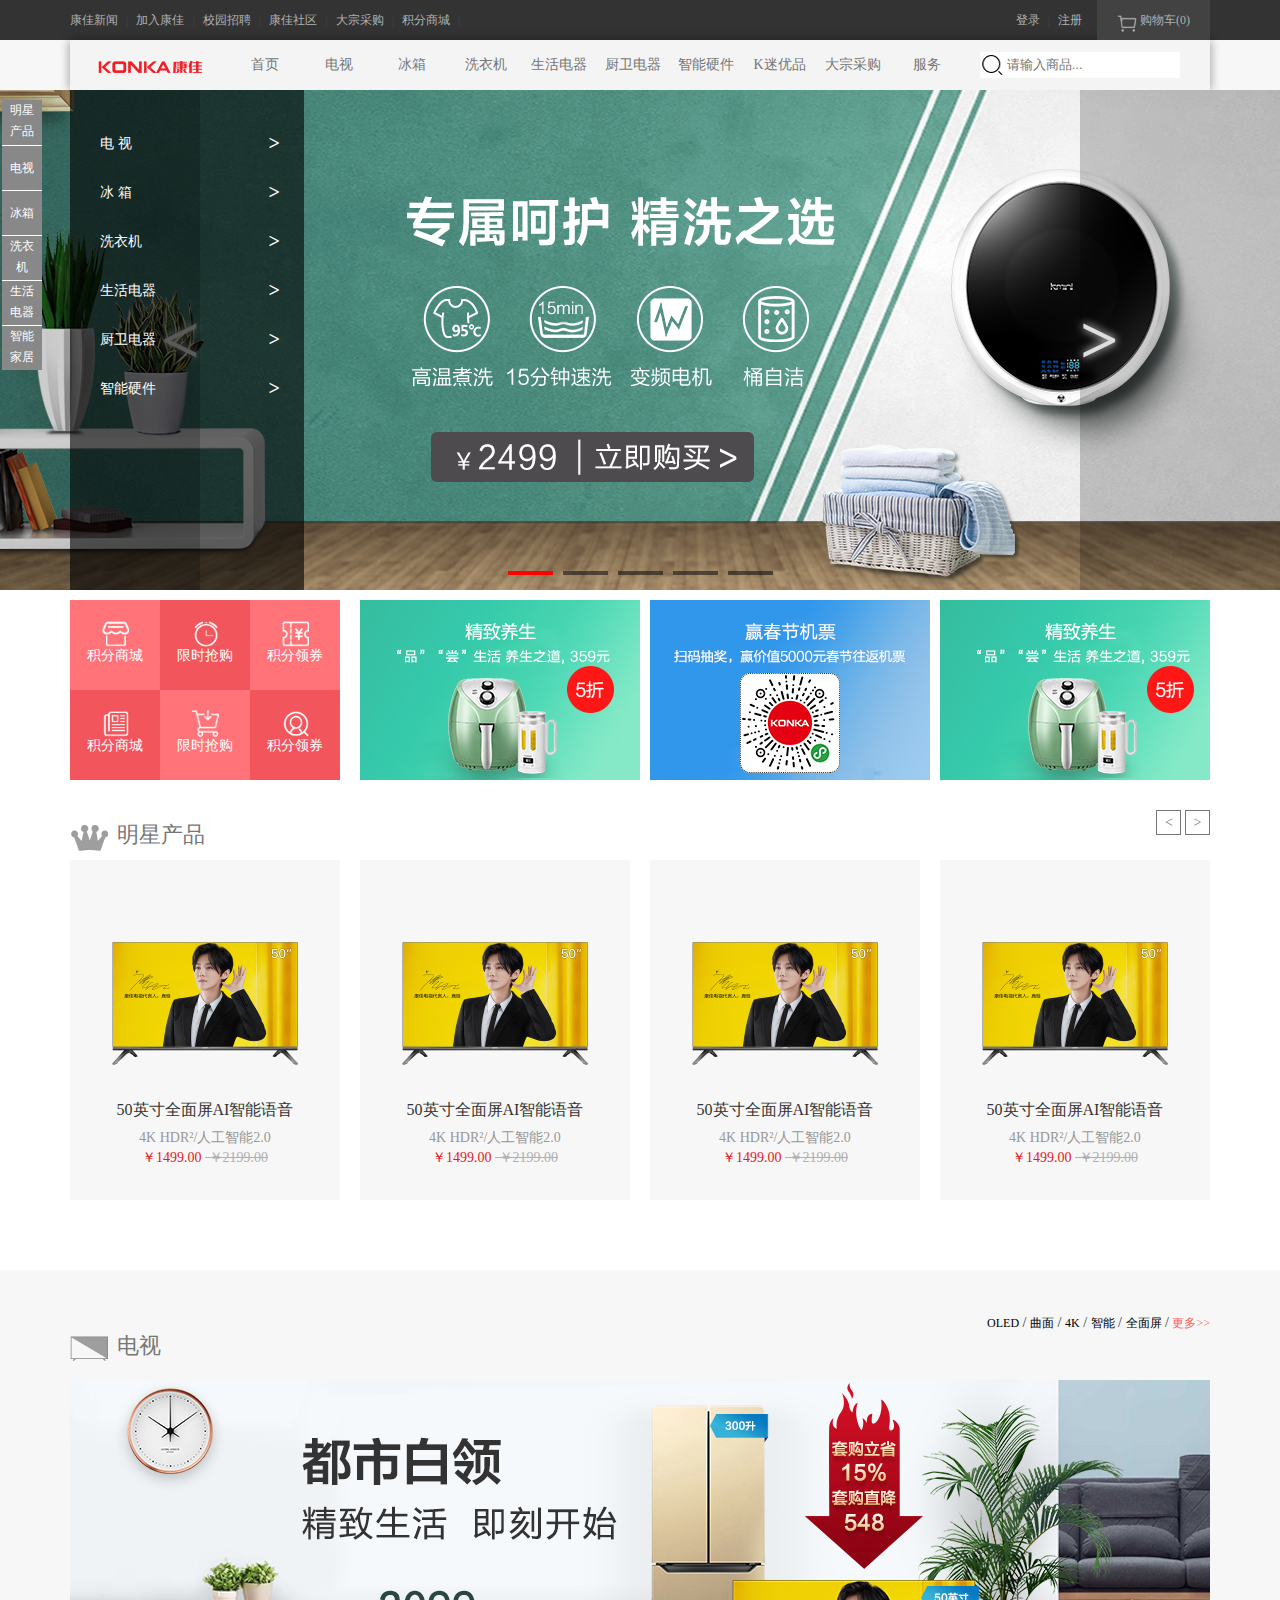
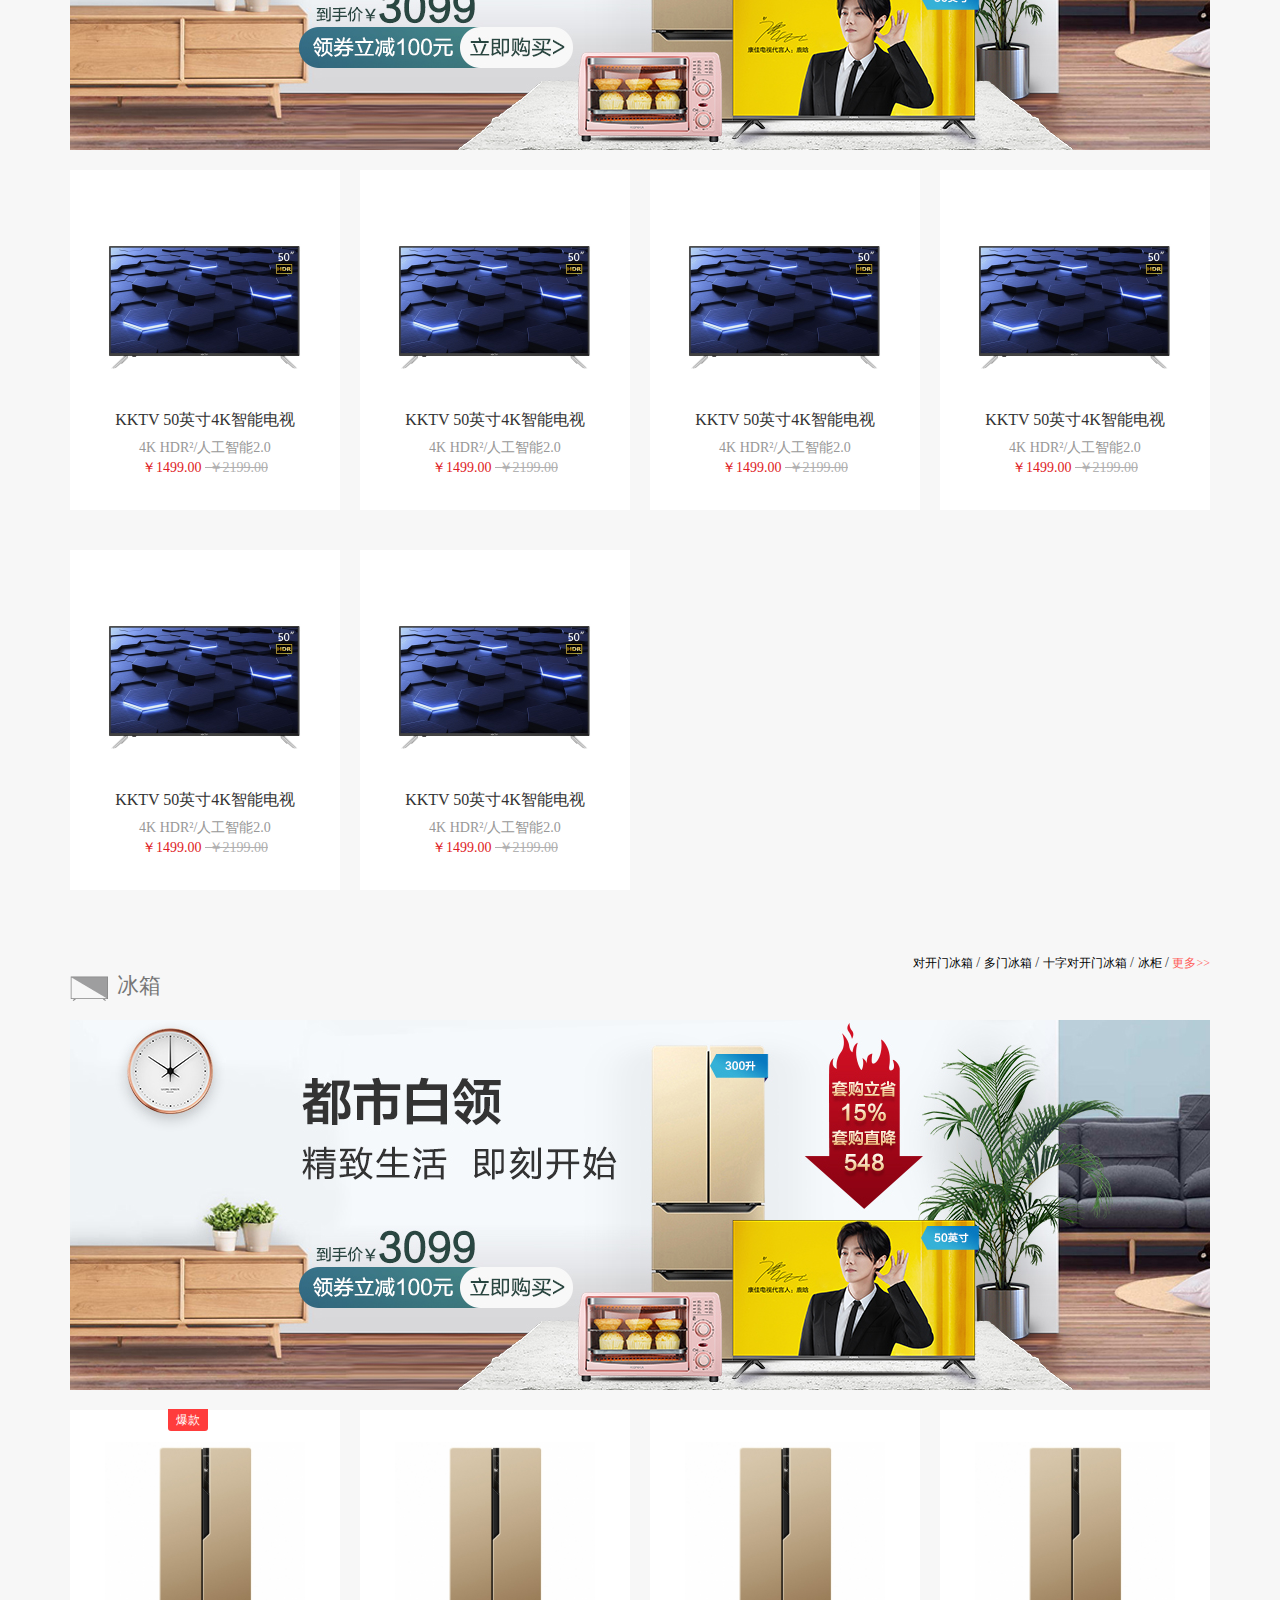
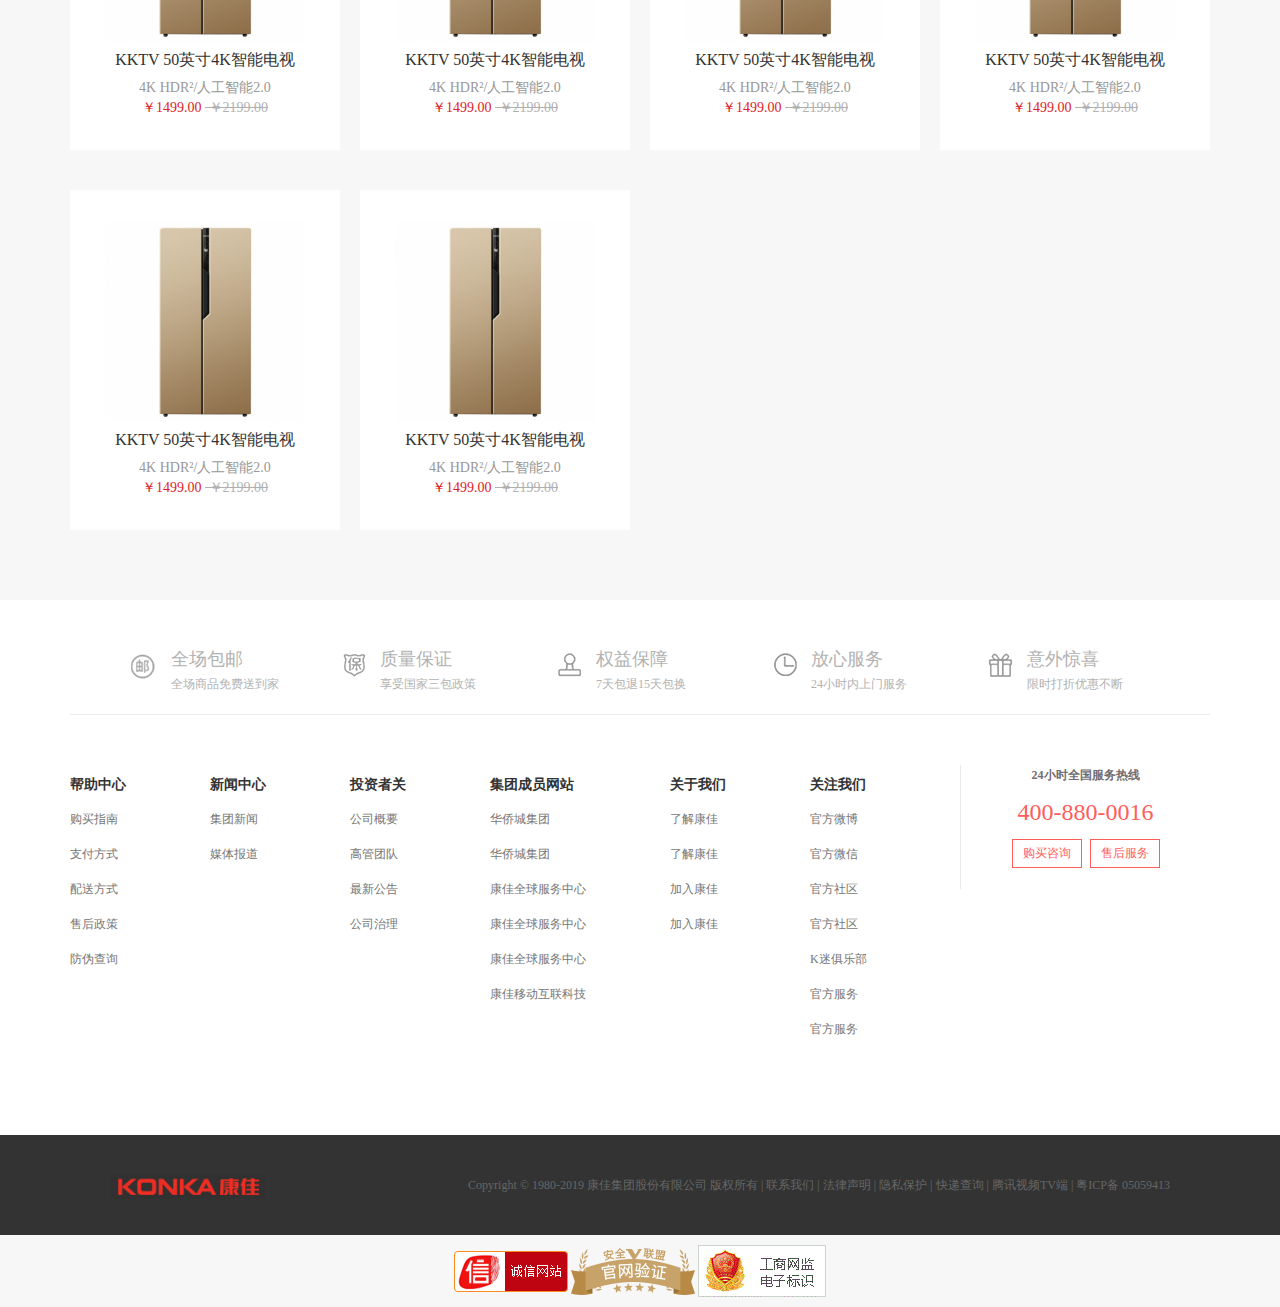
==== commit adbb9772: "轮播图速度问题，详情页结构" ====
--- a/index.html
+++ b/index.html
@@ -678,7 +678,7 @@
 
 <section id="sidebar">
     <ul>
-        <li><span>明星产品</span> </li>
+        <li class="first"><span>明星产品</span> </li>
         <li class="te"><span>电视</span> </li>
         <li class="te"><span>冰箱</span> </li>
         <li><span>洗衣机</span> </li>
@@ -687,11 +687,10 @@
     </ul>
 </section>
 
-
-
 </body>
 <script src="libs/jquery.js"></script>
 <script src="js/floors.js"></script>
 <script src="js/menus.js"></script>
+<script src="libs/jquery-swiper.js"></script>
 <script src="js/swiper.js"></script>
 </html>
--- a/css/public.css
+++ b/css/public.css
@@ -12,6 +12,7 @@
 table{border-collapse:collapse;}/* 合并相邻边框 */
 .ind2{text-indent:2em;}
 h1,h2,h3,h4,h5,h6{font-weight: 100;}
+input{outline: none;}
 
 
 /* 溢出隐藏显示省略号 */
--- a/css/index.css
+++ b/css/index.css
@@ -18,15 +18,16 @@
 }
 
 #banner .swiper {
+  width: 1920px;
+  overflow: hidden;
   height: 500px;
-}
-
-#banner .swiper .imgBox {
-  position: relative;
 }
 
 #banner .swiper .imgBox a {
   position: absolute;
+  display: block;
+  width: 1920px;
+  height: 500px;
   top: 0;
   left: -250px;
 }
@@ -45,6 +46,7 @@
   font-weight: 700;
   font-family: "黑体";
   text-shadow: 0 0 10px #fff;
+  cursor: pointer;
 }
 
 #banner .swiper .btns .left {
@@ -495,6 +497,7 @@
 #sidebar ul li {
   width: 40px;
   height: 45px;
+  margin-left: 2px;
   background: #888;
   text-align: center;
   border-top: 1px solid #fff;
@@ -504,12 +507,20 @@
   cursor: pointer;
 }
 
+#sidebar ul li:hover {
+  background: #f71d26;
+}
+
 #sidebar ul li span {
   display: inline-block;
   width: 24px;
   line-height: 21px;
 }
 
+#sidebar .first {
+  border-top: 0;
+}
+
 #sidebar .te {
   line-height: 45px;
 }
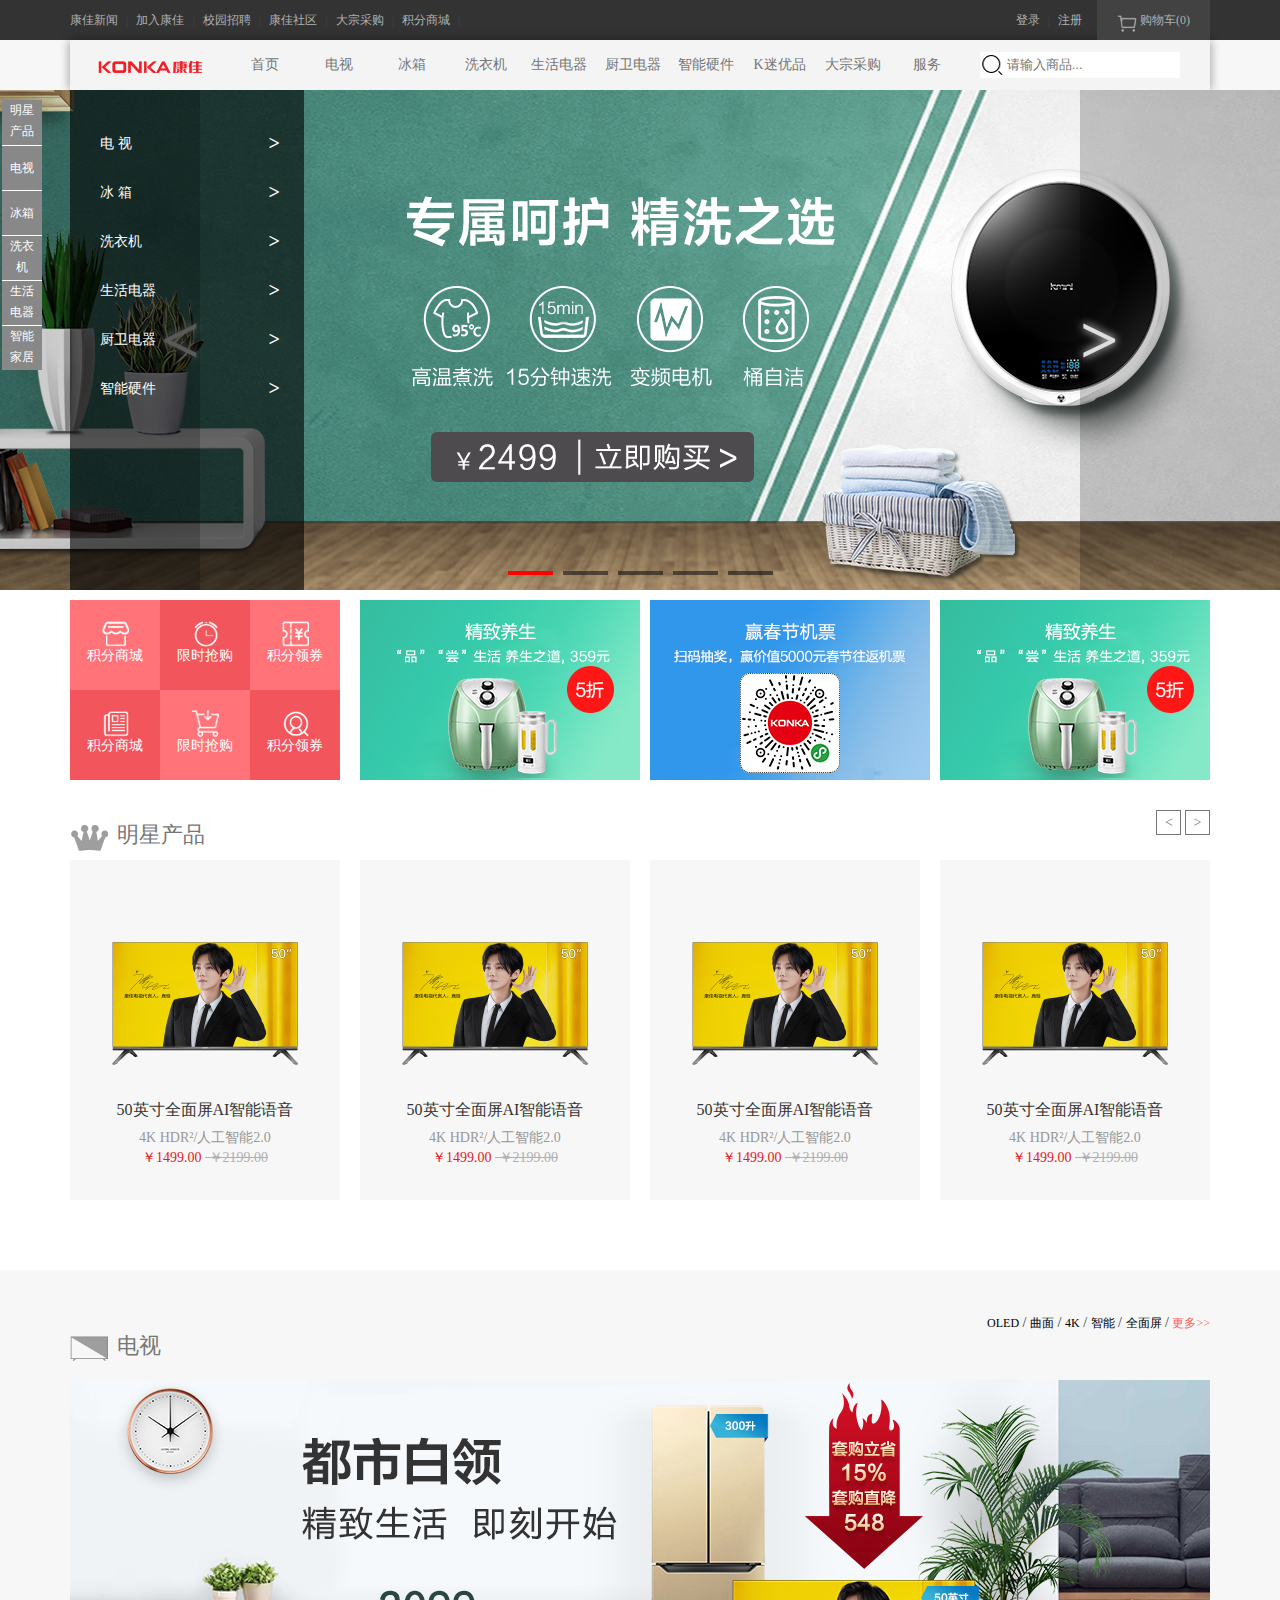
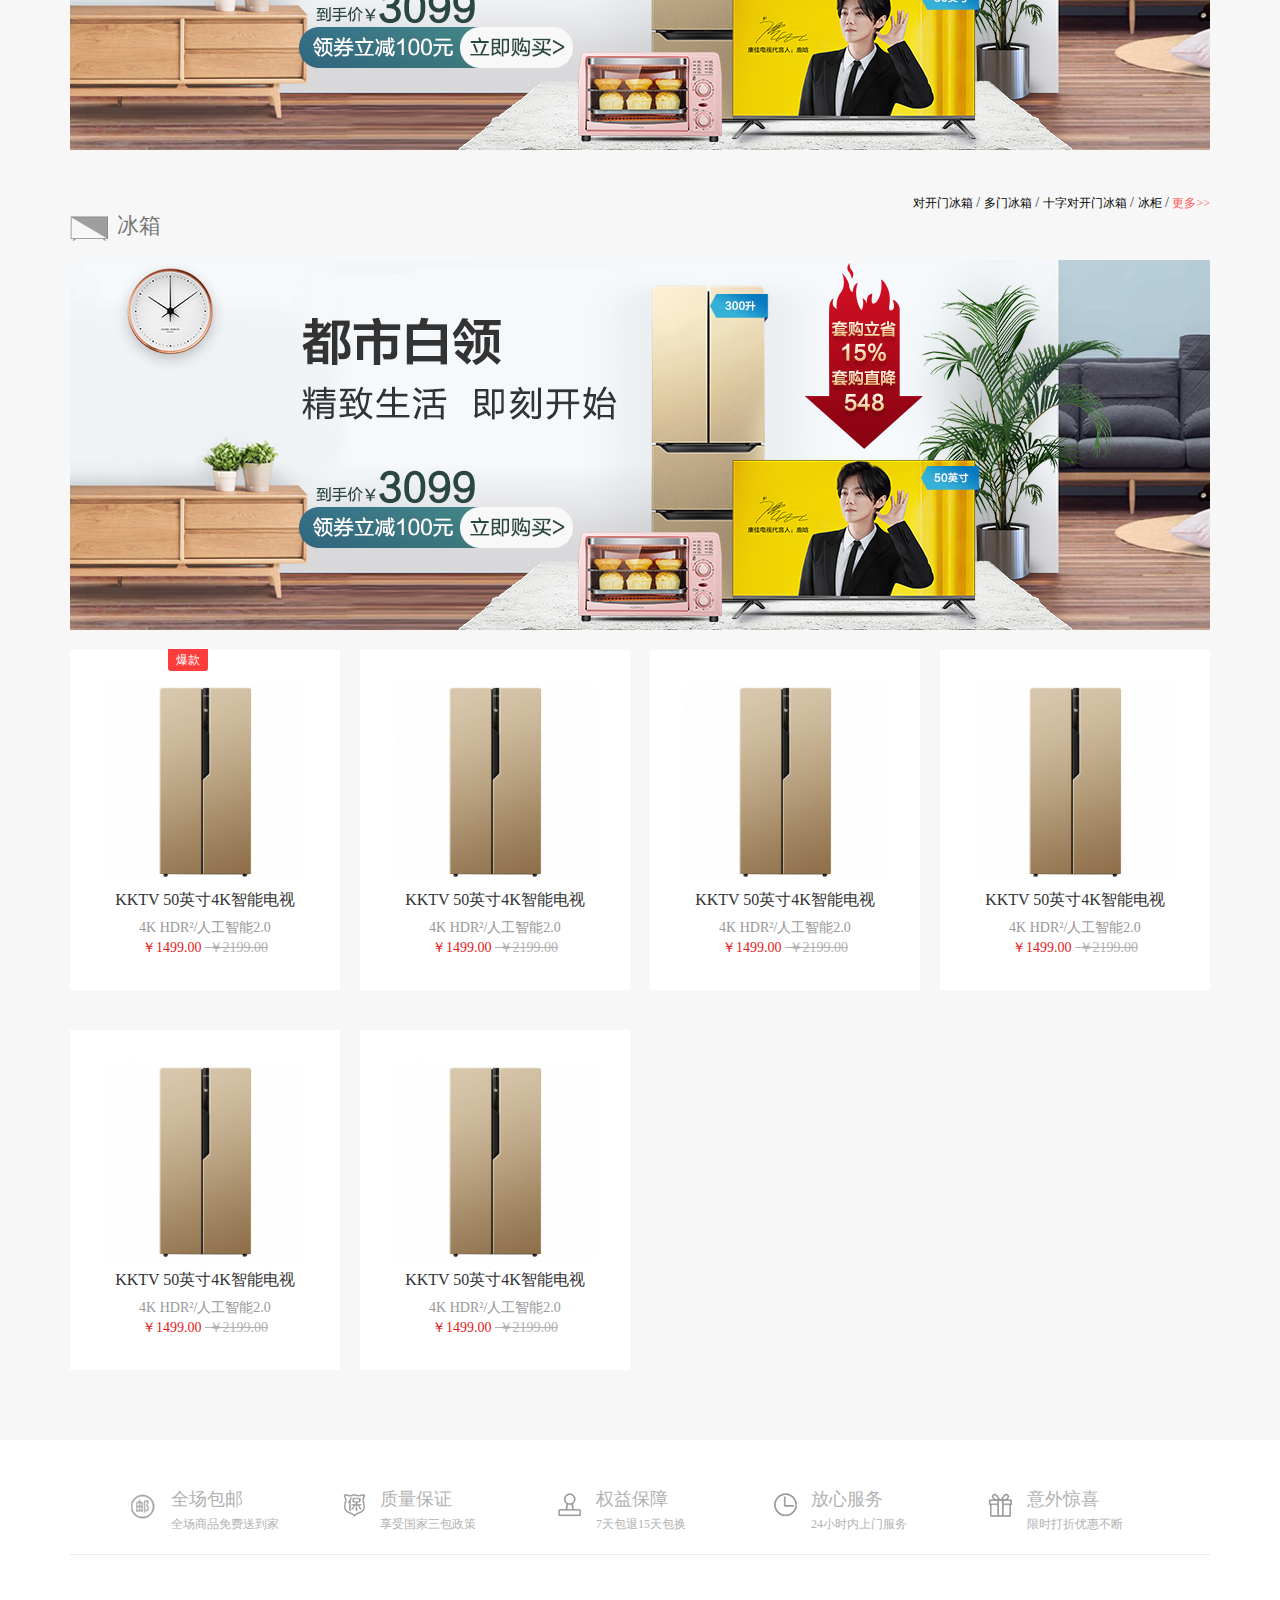
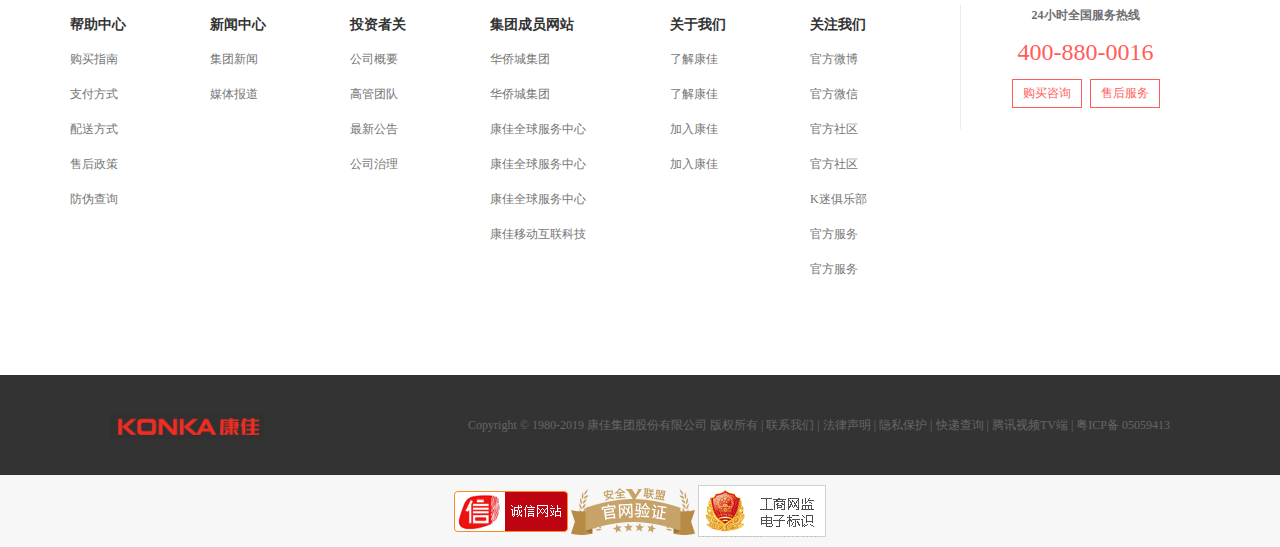
==== commit 33c2b808: "login&register--" ====
--- a/index.html
+++ b/index.html
@@ -414,7 +414,7 @@
                 <img src="images/smallBanner1.jpg">
             </a>
             <ul class="clear">
-                <li>
+                <!-- <li>
                     <a href="">
                         <img src="images/tv-picture1.jpg" title="KKTV 50英寸4K智能电视">
                         <h4>KKTV 50英寸4K智能电视</h4>
@@ -461,7 +461,7 @@
                         <h5>4K HDR²/人工智能2.0</h5>
                         <p>￥1499.00&nbsp;<span>&nbsp;￥2199.00</span></p>
                     </a>
-                </li>
+                </li> -->
             </ul>
         </div>
 
@@ -536,6 +536,7 @@
                 </li>
             </ul>
         </div>
+
     </div>
 
 </main>
@@ -689,8 +690,9 @@
 
 </body>
 <script src="libs/jquery.js"></script>
+<script src="libs/ajax.js"></script>
 <script src="js/floors.js"></script>
-<script src="js/menus.js"></script>
+<script src="js/index.js"></script>
 <script src="libs/jquery-swiper.js"></script>
 <script src="js/swiper.js"></script>
 </html>
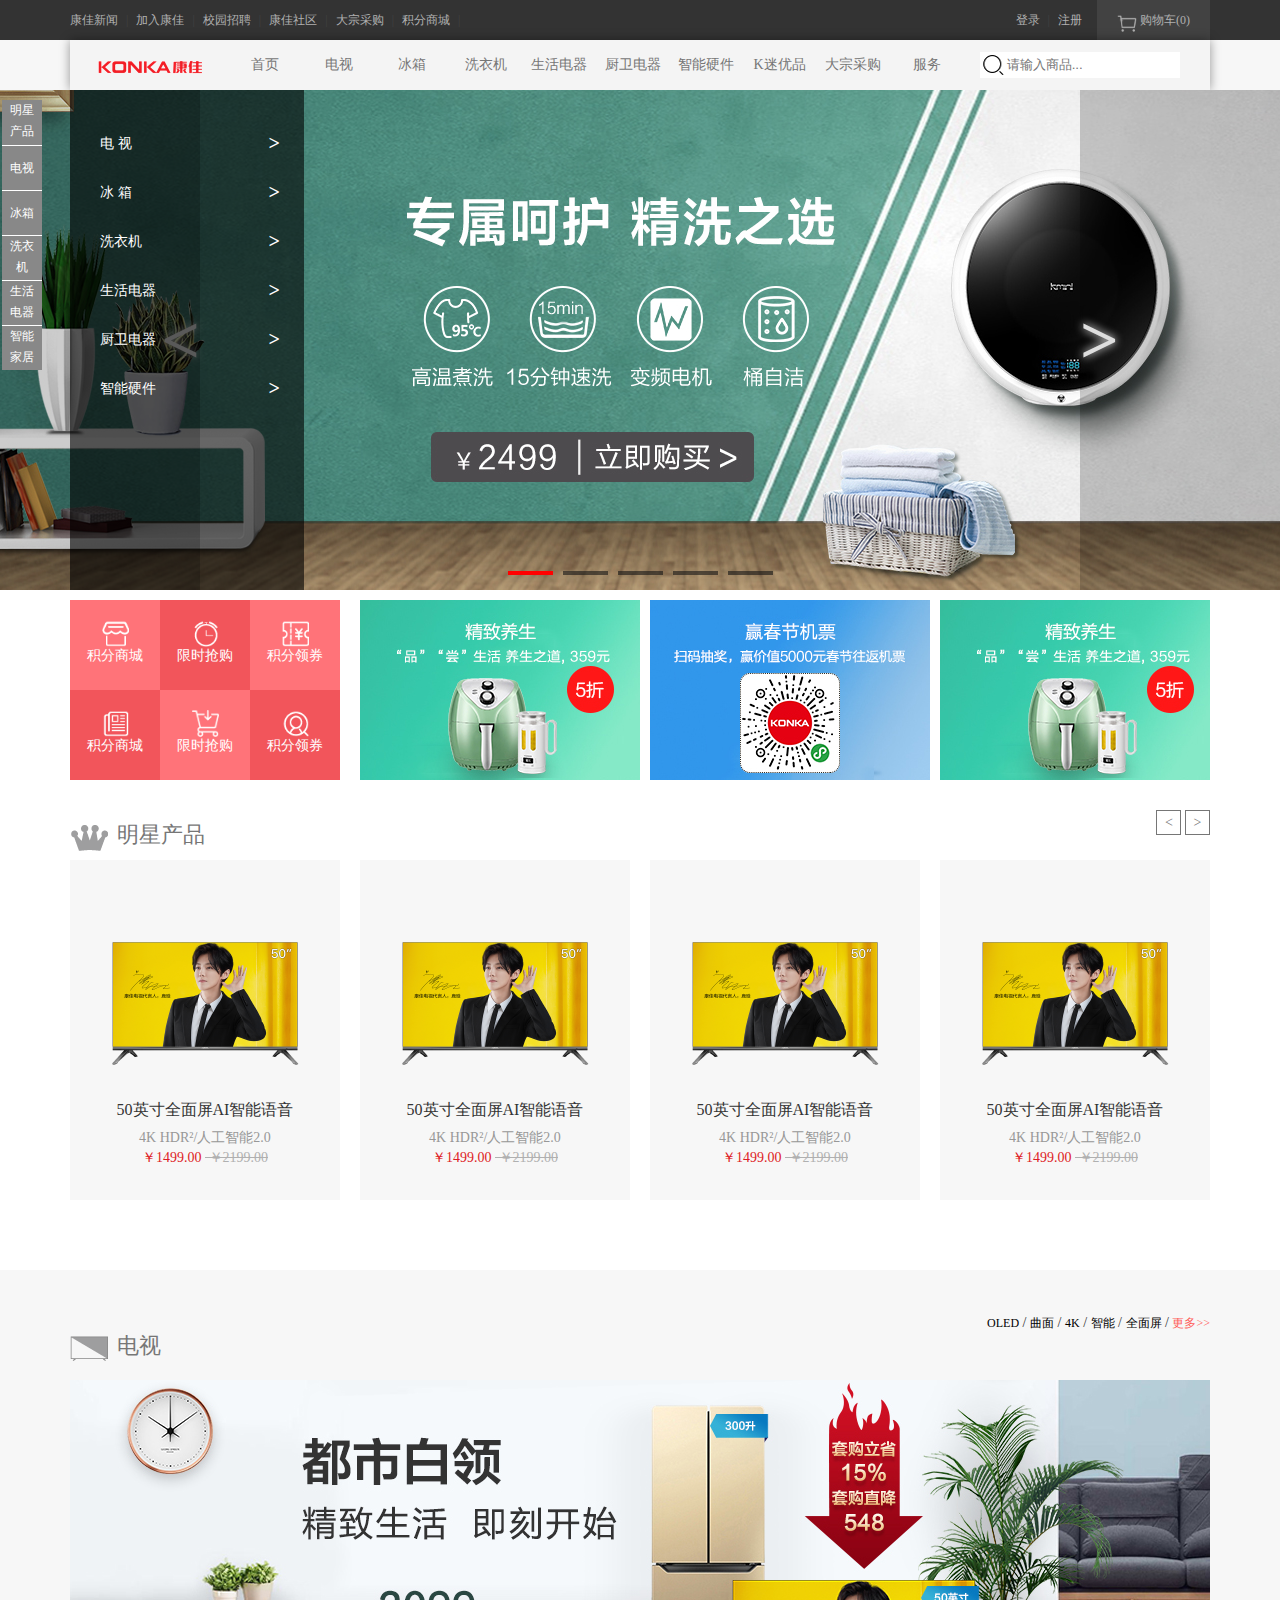
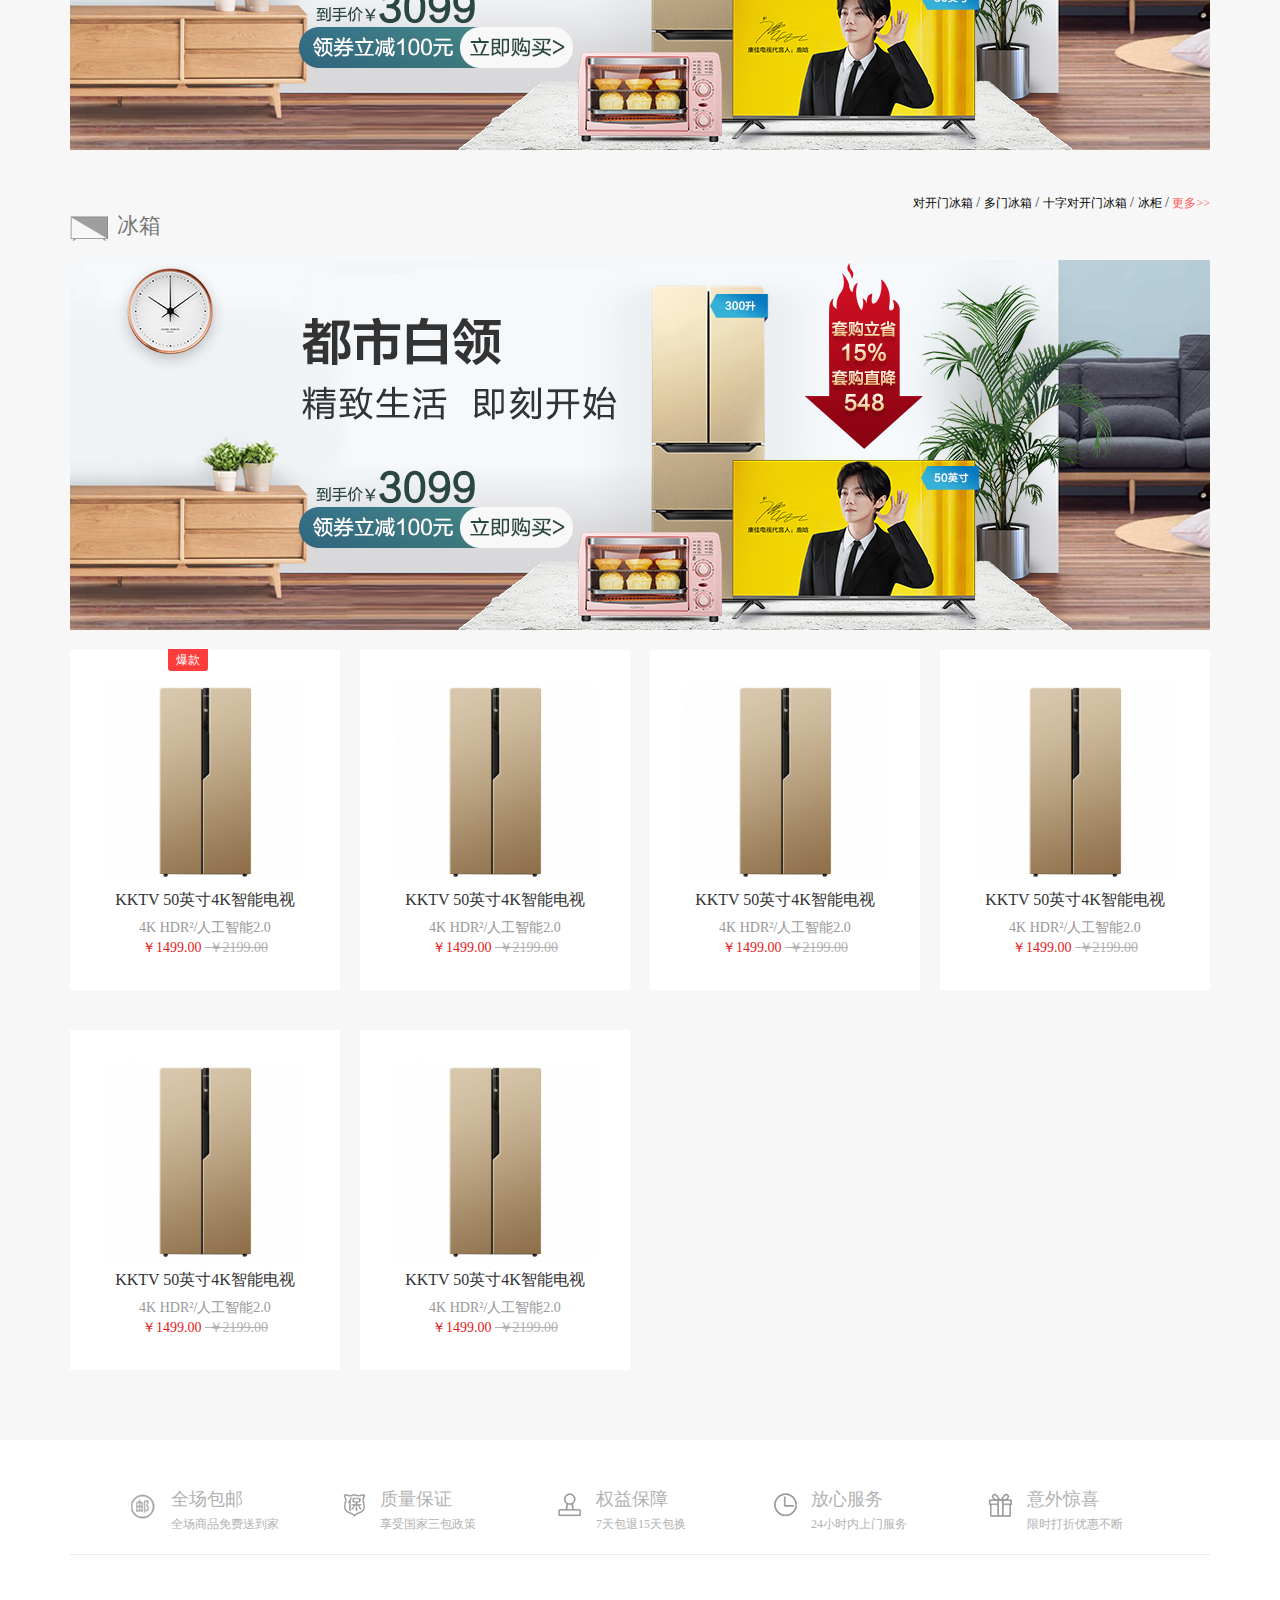
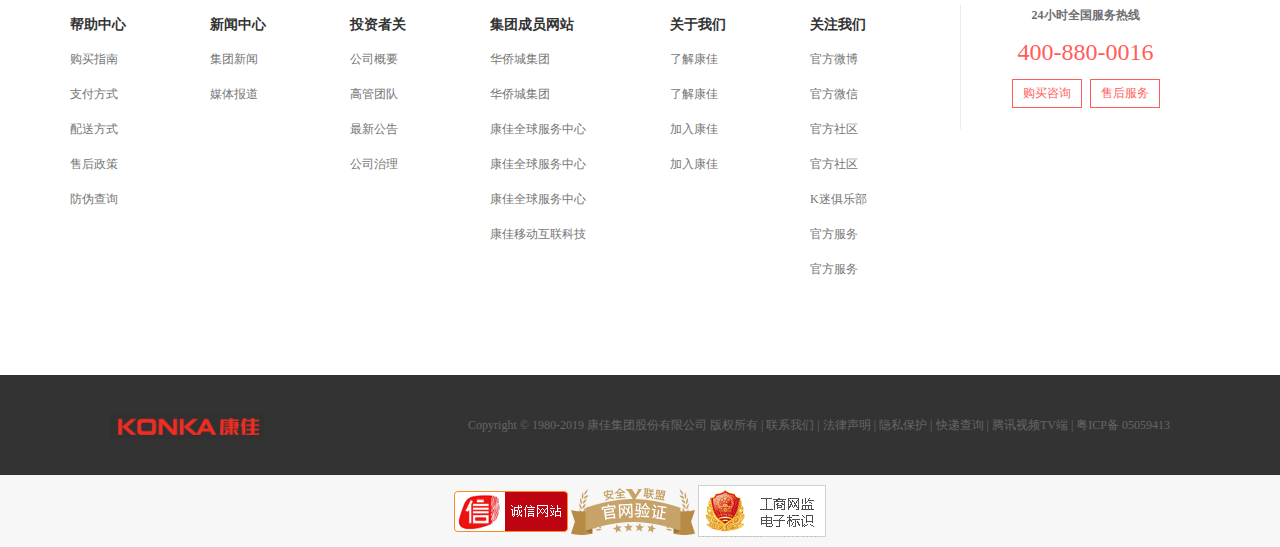
==== commit e117c2c5: "goods list" ====
--- a/index.html
+++ b/index.html
@@ -37,9 +37,9 @@
             </a>                    
             </div>
         <div class="top-login">
-            <a href="">登录</a>
+            <a href="login.html">登录</a>
             <span>|</span>
-            <a href="">注册</a>
+            <a href="register.html">注册</a>
         </div>
     </div>
 </section>
@@ -64,7 +64,15 @@
             <a href="">服务</a> 
         </div>
         <div class="header-search">
-            <input type="text" placeholder="请输入商品..." id="search">              
+            <img class="s-btn" src="images/header-search.png">
+            <input type="text" placeholder="请输入商品..." id="search">          
+            <ul class="list">
+                <li><a href="">电视</a></li>
+                <li><a href=""></a>冰箱</li>
+                <li><a href=""></a>洗衣机</li>
+                <li><a href=""></a>手机</li>
+                <li><a href=""></a>OLED</li>
+            </ul>
         </div>
     </div>       
 </header>
@@ -691,8 +699,7 @@
 </body>
 <script src="libs/jquery.js"></script>
 <script src="libs/ajax.js"></script>
-<script src="js/floors.js"></script>
+<script src="libs/cookie.js"></script>
+<script src="libs/jquery-swiper.js"></script>
 <script src="js/index.js"></script>
-<script src="libs/jquery-swiper.js"></script>
-<script src="js/swiper.js"></script>
 </html>
--- a/css/style.css
+++ b/css/style.css
@@ -84,6 +84,7 @@
 header .margin {
   height: 50px;
   box-shadow: 0 0 10px rgba(0, 0, 0, 0.4);
+  position: relative;
 }
 
 header .margin .header-logo {
@@ -128,7 +129,39 @@
   margin-right: 30px;
   border: 0;
   outline: none;
-  background: #fff url(../images/header-search.png) no-repeat 2px;
+  /* background: #fff url(../images/header-search.png) no-repeat 2px; */
+}
+
+header .margin .header-search .list{
+  width: 180px;
+  padding: 10px;
+  background: #fff;
+  position: absolute;
+  top: 40px;
+  right: 30px;
+  z-index: 10;
+  display: none;
+}
+
+header .margin .header-search .list li{
+  line-height: 30px;
+  margin: 5px 0;
+  color: #333;
+  text-indent: 1em;
+}
+
+header .margin .header-search .list li:hover{
+  background: #ddd;
+  /* color: #fff; */
+  border-radius: 3px;
+}
+
+header .margin .header-search img{
+  position: absolute;
+  z-index: 100;
+  top: 15px;
+  right: 206px;
+  cursor: pointer;
 }
 
 #guild {
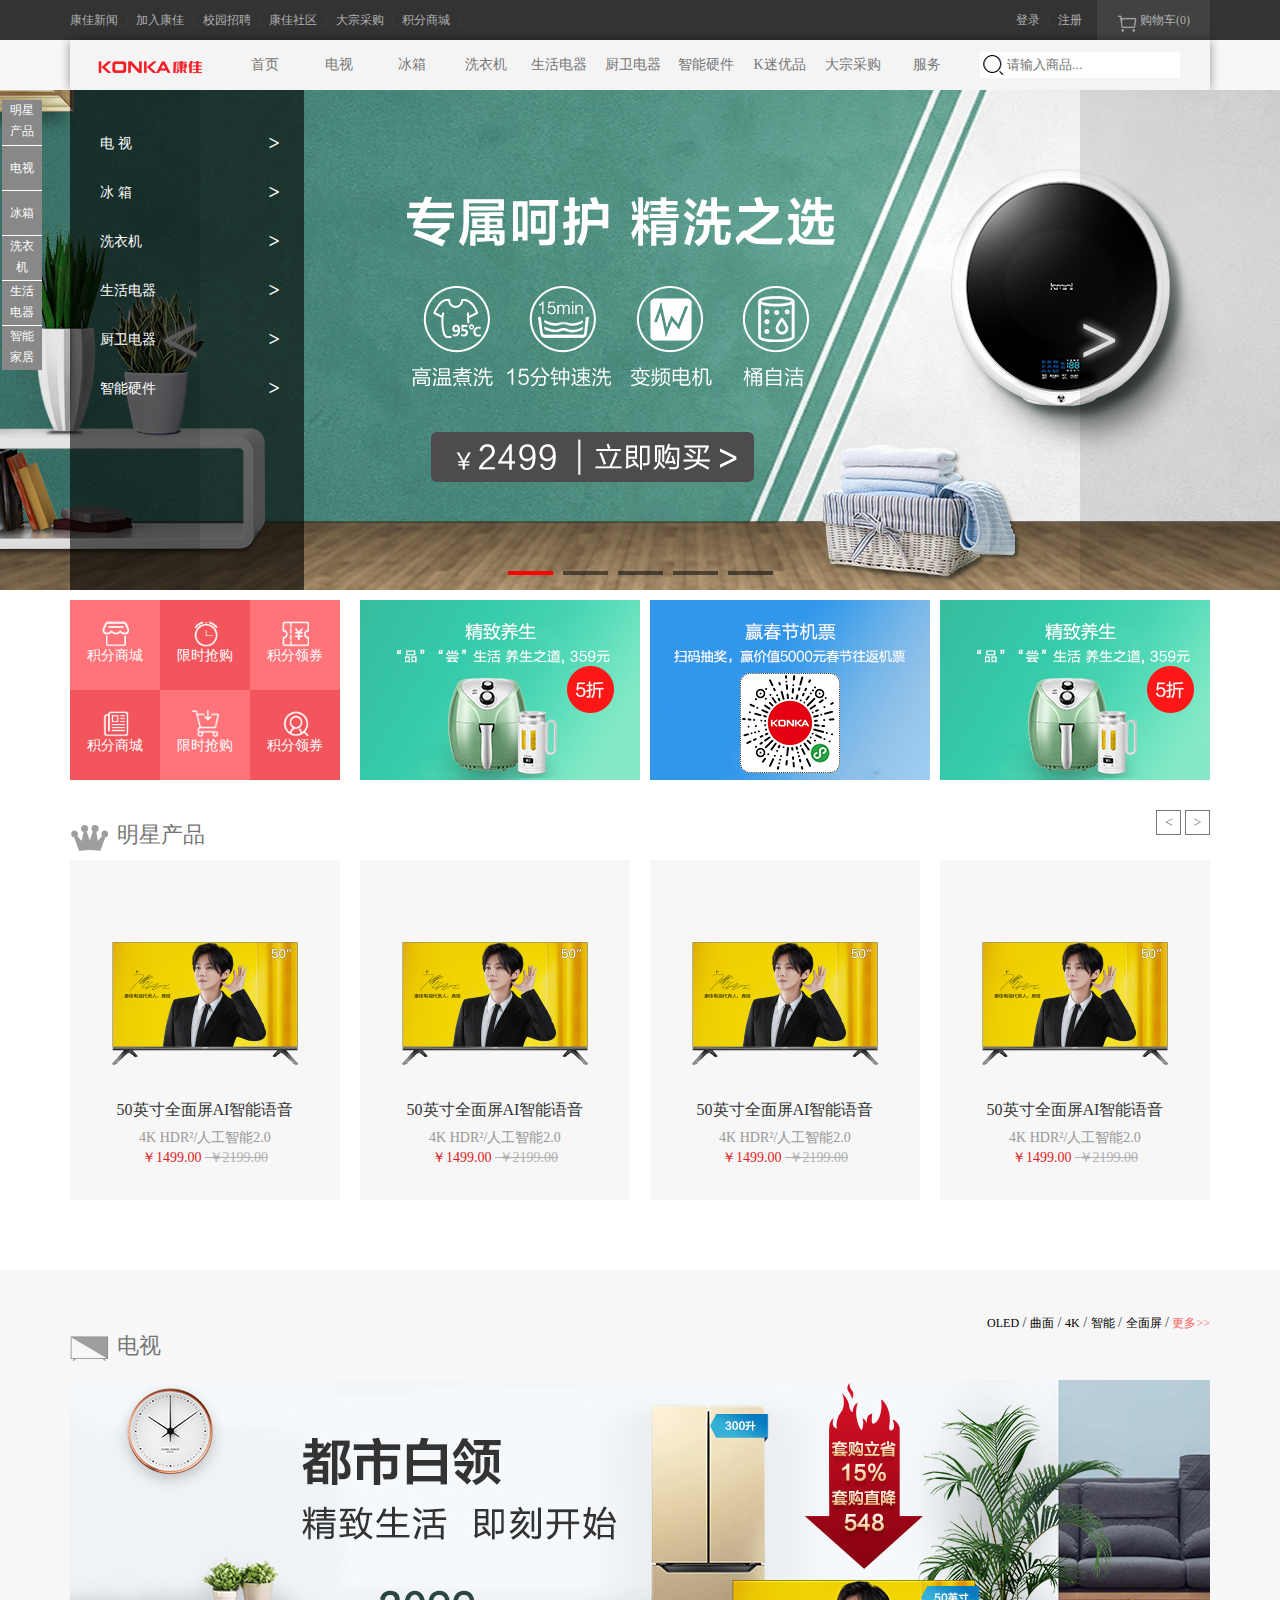
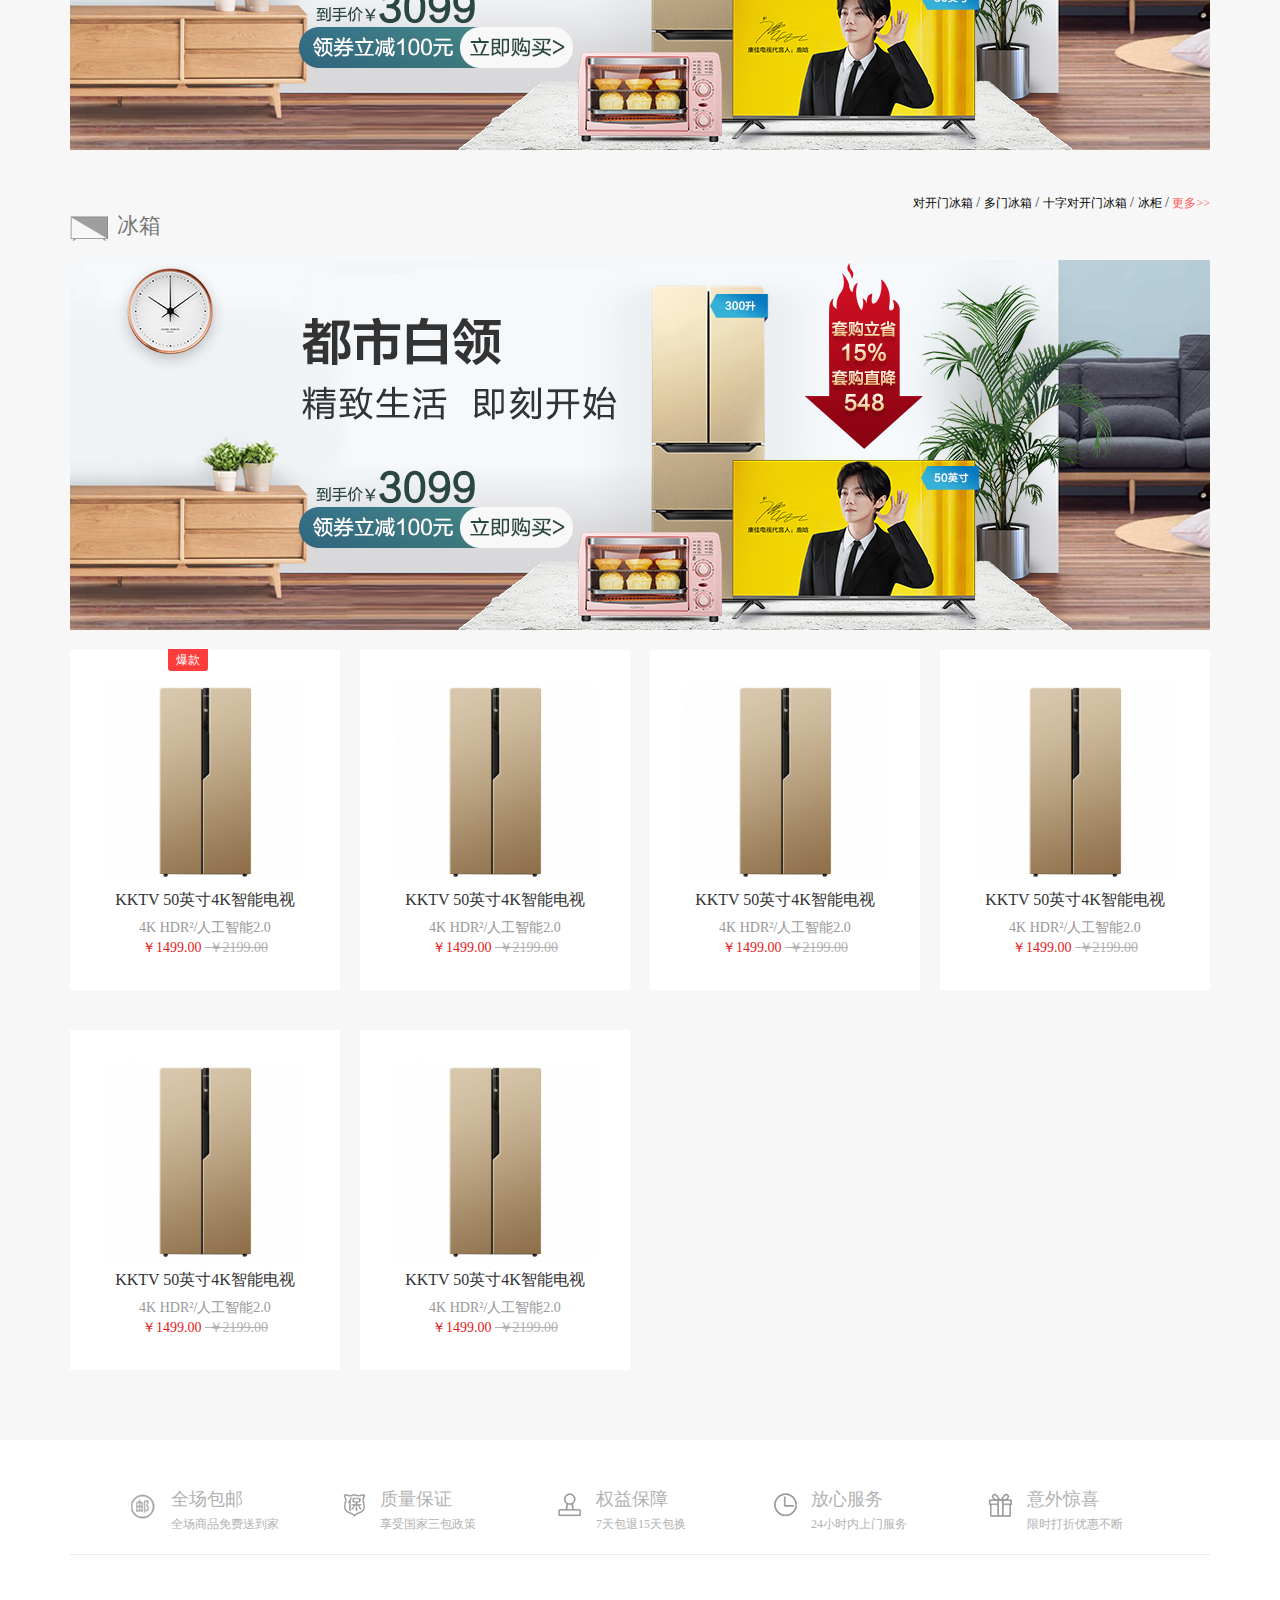
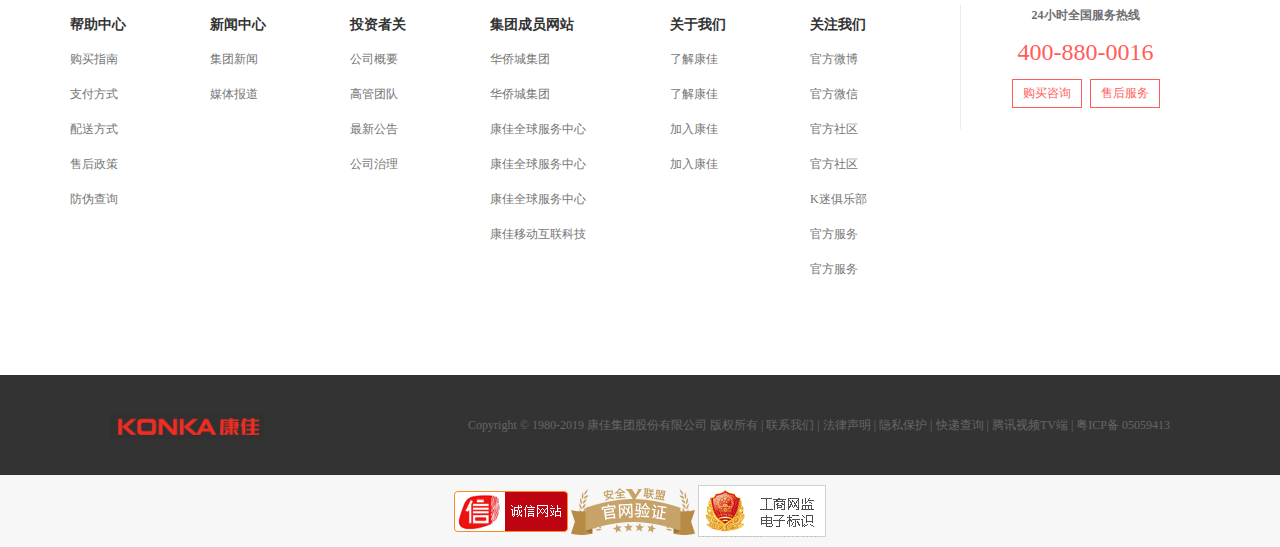
==== commit 9bed4aed: "修改" ====
--- a/index.html
+++ b/index.html
@@ -30,7 +30,7 @@
             <span>|</span>
         </div>
         <div class="top-cart">
-            <a href="">
+            <a href="shoppingCart.html">
                 <img src="images/top-header-cart.png" alt="">
                 购物车(<span class="cart-num">0</span>)
                 <b></b>
@@ -67,11 +67,11 @@
             <img class="s-btn" src="images/header-search.png">
             <input type="text" placeholder="请输入商品..." id="search">          
             <ul class="list">
-                <li><a href="">电视</a></li>
-                <li><a href=""></a>冰箱</li>
-                <li><a href=""></a>洗衣机</li>
-                <li><a href=""></a>手机</li>
-                <li><a href=""></a>OLED</li>
+                <li>电视</li>
+                <li>冰箱</li>
+                <li>洗衣机</li>
+                <li>手机</li>
+                <li>OLED</li>
             </ul>
         </div>
     </div>       
--- a/css/index.css
+++ b/css/index.css
@@ -39,7 +39,7 @@
   margin: auto;
   display: block;
   width: 200px;
-  background: rgba(0, 0, 0, 0.2);
+  background: rgba(0, 0, 0, 0.1);
   font-size: 68px;
   color: #dedede;
   line-height: 500px;
